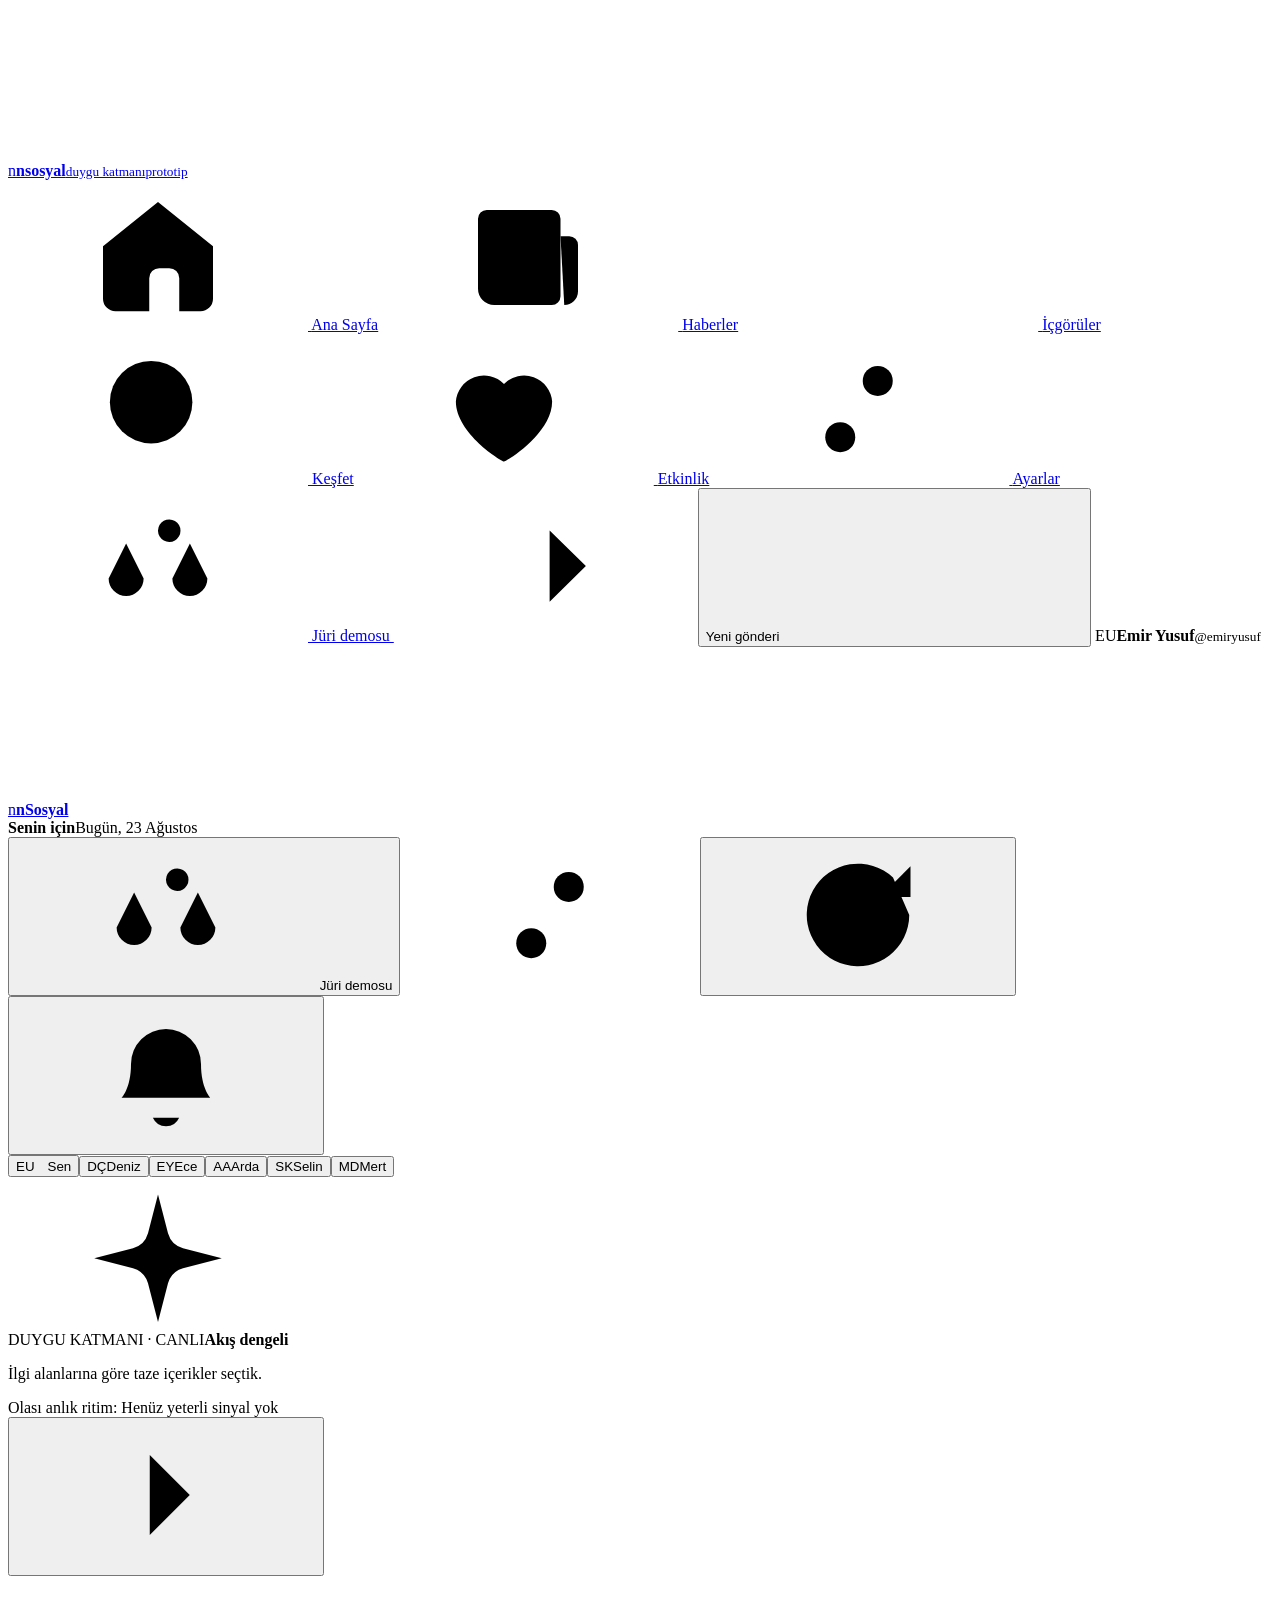
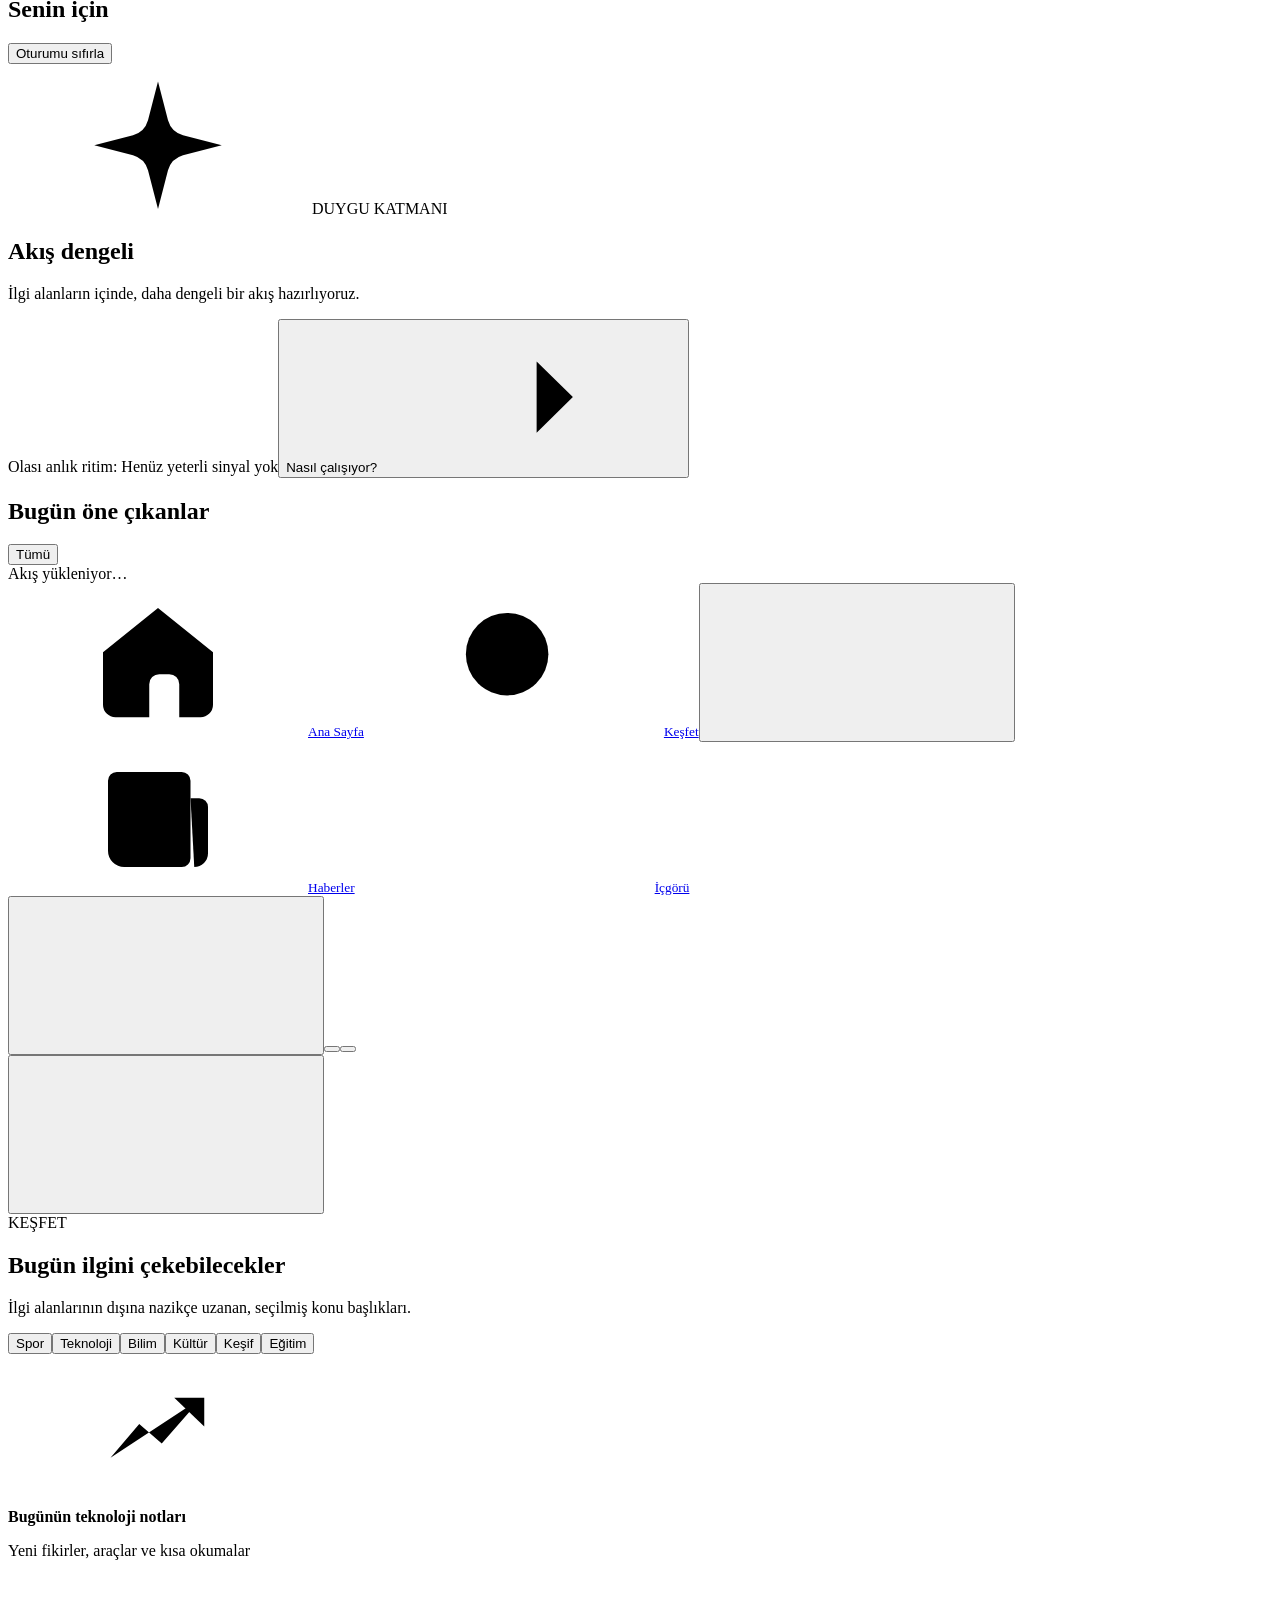
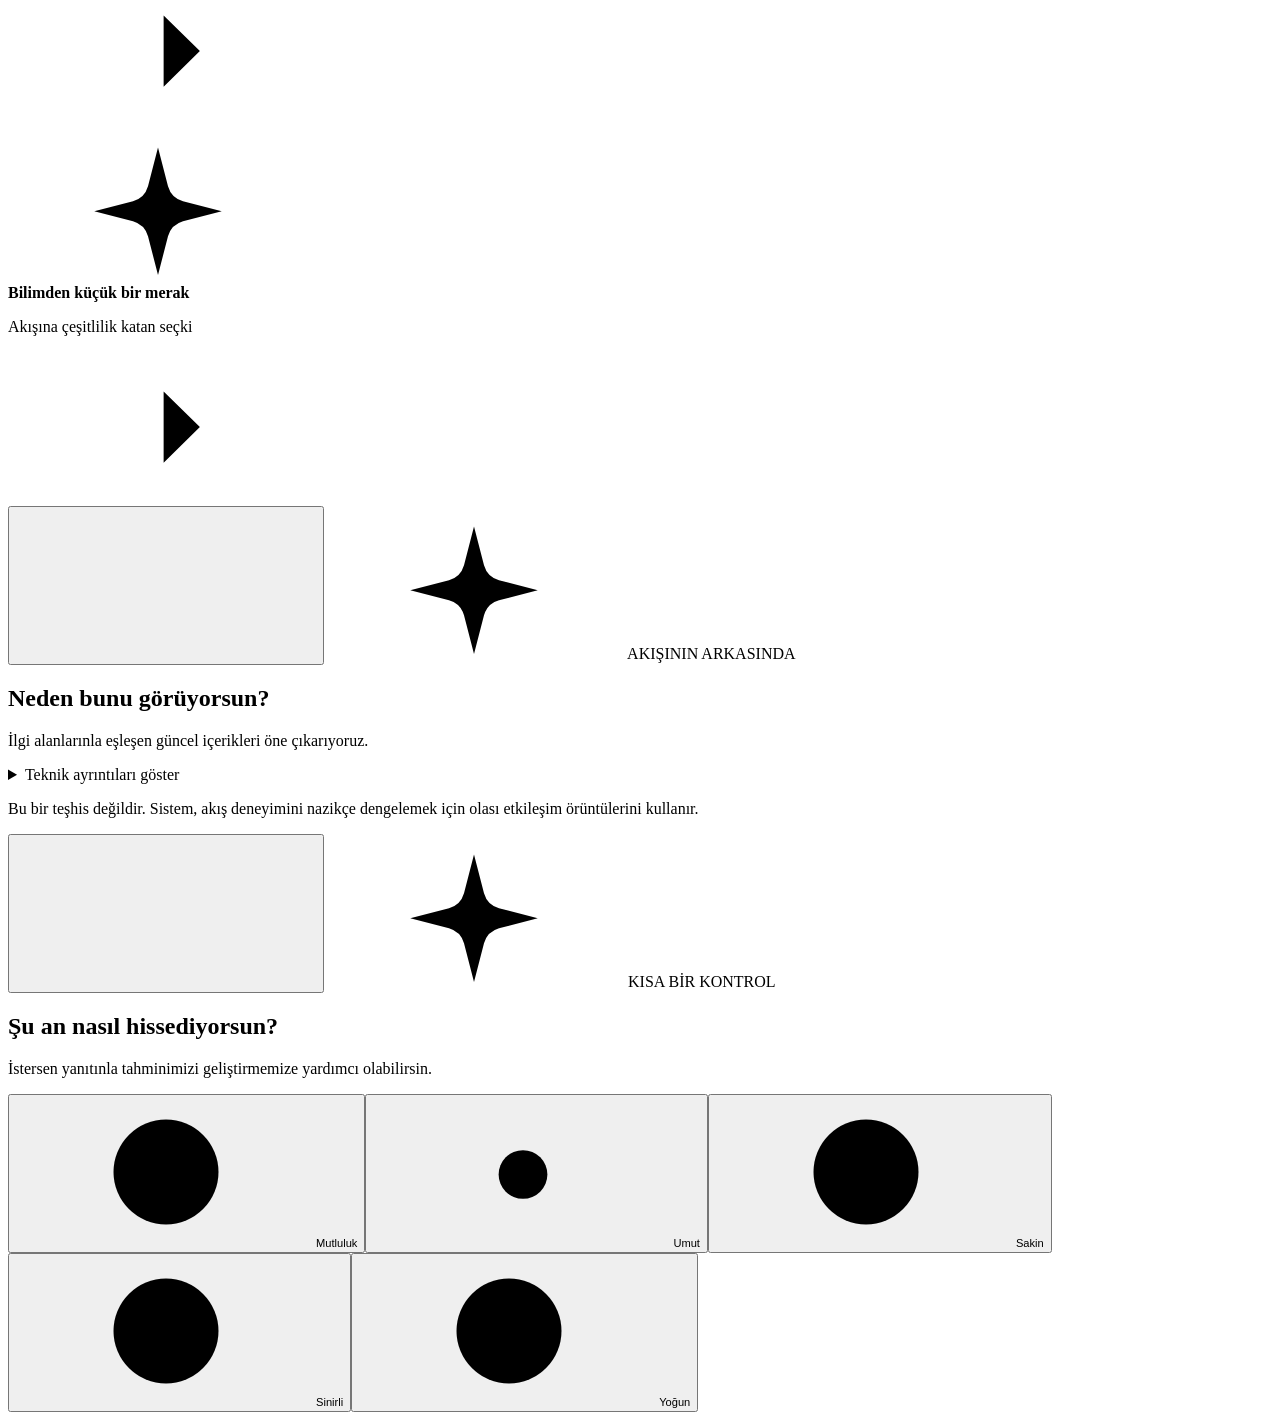
==== static/index.html @ 1fc3ac67 "." ====
<!DOCTYPE html>
<html lang="tr">
<head>
  <meta charset="UTF-8" />
  <meta name="viewport" content="width=device-width, initial-scale=1.0" />
  <meta name="theme-color" content="#ffffff" />
  <title>NSosyal — Duygu Katmanı</title>
  <link rel="icon" href="/favicon.svg" type="image/svg+xml" />
  <link rel="manifest" href="/manifest.json" />
  <link rel="apple-touch-icon" href="/favicon.svg" />
  <link rel="stylesheet" href="/style.css?v=40" />
  <link rel="stylesheet" href="/arayuz.css?v=14" />
  <link rel="stylesheet" href="/tema.css?v=20" />
  <style>.profile-mini{color:var(--ink);text-decoration:none;width:100%}.profile-mini:focus-visible{outline:3px solid #90c939;outline-offset:3px}</style>
</head>
<body>
<svg class="ikon-sprite" aria-hidden="true" focusable="false"><defs>
<symbol id="i-ev" viewBox="0 0 24 24"><path d="M3.2 10.6 12 3.5l8.8 7.1V19a2 2 0 0 1-2 2h-3.4v-5.3a1.6 1.6 0 0 0-1.6-1.6h-1.6a1.6 1.6 0 0 0-1.6 1.6V21H5.2a2 2 0 0 1-2-2Z"/></symbol>
<symbol id="i-haber" viewBox="0 0 24 24"><path d="M4 6.2a1.4 1.4 0 0 1 1.4-1.4h10.4a1.4 1.4 0 0 1 1.4 1.4v12.4a1.4 1.4 0 0 1-1.4 1.4H6.6A2.6 2.6 0 0 1 4 17.4Z"/><path d="M17.2 9h1.4A1.4 1.4 0 0 1 20 10.4v7.4a2.2 2.2 0 0 1-2.2 2.2"/><path d="M7.2 8.6h6.8M7.2 12h6.8M7.2 15.4h4.2"/></symbol>
<symbol id="i-icgoru" viewBox="0 0 24 24"><path d="M4.5 20.2V13M9.7 20.2V8.2M14.9 20.2v-4.6M20.1 20.2V4.4"/></symbol>
<symbol id="i-kesfet" viewBox="0 0 24 24"><circle cx="10.9" cy="10.9" r="6.6"/><path d="m15.8 15.8 4.3 4.3"/></symbol>
<symbol id="i-etkinlik" viewBox="0 0 24 24"><path d="M12 20.4c-.4 0-7.7-4.5-7.7-9.6A4.5 4.5 0 0 1 12 8a4.5 4.5 0 0 1 7.7 2.8c0 5.1-7.3 9.6-7.7 9.6Z"/></symbol>
<symbol id="i-yenile" viewBox="0 0 24 24"><path d="M20.2 12a8.2 8.2 0 1 1-2.6-6"/><path d="M20.4 4.2v4.9h-4.9"/></symbol>
<symbol id="i-bildirim" viewBox="0 0 24 24"><path d="M6.4 10.4a5.6 5.6 0 0 1 11.2 0c0 3.9 1.5 5.4 1.5 5.4H4.9s1.5-1.5 1.5-5.4Z"/><path d="M9.9 19a2.3 2.3 0 0 0 4.2 0"/></symbol>
<symbol id="i-tepki" viewBox="0 0 24 24"><circle cx="12" cy="12" r="8.4"/><path d="M8.4 13.9a4.4 4.4 0 0 0 7.2 0"/><path d="M9.4 9.7h.01M14.6 9.7h.01" stroke-width="2.6"/></symbol>
<symbol id="i-yorum" viewBox="0 0 24 24"><path d="M20.2 11.9c0 3.9-3.7 7.1-8.2 7.1a9.6 9.6 0 0 1-2.4-.3L5 20.4l1.4-3.5a6.6 6.6 0 0 1-2.6-5c0-3.9 3.7-7.1 8.2-7.1s8.2 3.2 8.2 7.1Z"/></symbol>
<symbol id="i-kivilcim" viewBox="0 0 24 24"><path d="M12 2.8 13.6 9a3.5 3.5 0 0 0 2.4 2.4l6.2 1.6-6.2 1.6A3.5 3.5 0 0 0 13.6 17L12 23.2 10.4 17A3.5 3.5 0 0 0 8 14.6L1.8 13 8 11.4A3.5 3.5 0 0 0 10.4 9Z"/></symbol>
<symbol id="i-terazi" viewBox="0 0 24 24"><path d="M12 4.6v15.2M7 20.2h10M3.6 8.2h16.8M12 6.4a1.8 1.8 0 1 0 0-.1"/><path d="M6.9 8.4 4.1 14a2.8 2.8 0 0 0 5.6 0ZM17.1 8.4 14.3 14a2.8 2.8 0 0 0 5.6 0Z"/></symbol>
<symbol id="i-arti" viewBox="0 0 24 24"><path d="M12 5.4v13.2M5.4 12h13.2"/></symbol>
<symbol id="i-ok-sag" viewBox="0 0 24 24"><path d="M4.6 12h14.2M12.9 6.3 18.7 12l-5.8 5.7"/></symbol>
<symbol id="i-chevron" viewBox="0 0 24 24"><path d="m9.4 5.6 6.4 6.4-6.4 6.4"/></symbol>
<symbol id="i-kapat" viewBox="0 0 24 24"><path d="M6.2 6.2 17.8 17.8M17.8 6.2 6.2 17.8"/></symbol>
<symbol id="i-daha" viewBox="0 0 24 24"><path d="M6 12h.01M12 12h.01M18 12h.01" stroke-width="2.8"/></symbol>
<symbol id="i-kilit" viewBox="0 0 24 24"><rect x="4.8" y="10.4" width="14.4" height="9.4" rx="2.2"/><path d="M8.4 10.4V7.9a3.6 3.6 0 0 1 7.2 0v2.5"/></symbol>
<symbol id="i-mutluluk" viewBox="0 0 24 24"><circle cx="12" cy="12" r="8.4"/><path d="M8.2 13.6a4.6 4.6 0 0 0 7.6 0"/><path d="M9.3 9.6h.01M14.7 9.6h.01" stroke-width="2.6"/></symbol>
<symbol id="i-umut" viewBox="0 0 24 24"><circle cx="12" cy="12.4" r="3.9"/><path d="M12 3.6v2.4M12 18.8v2.4M5.8 6.2 7.5 7.9M16.5 16.9l1.7 1.7M3.4 12.4h2.4M18.2 12.4h2.4M5.8 18.6 7.5 16.9M16.5 7.9l1.7-1.7"/></symbol>
<symbol id="i-sakin" viewBox="0 0 24 24"><circle cx="12" cy="12" r="8.4"/><path d="M8.6 14.4h6.8"/><path d="M9.3 9.6h.01M14.7 9.6h.01" stroke-width="2.6"/></symbol>
<symbol id="i-sinirli" viewBox="0 0 24 24"><circle cx="12" cy="12" r="8.4"/><path d="M8.4 15.4a4.4 4.4 0 0 1 7.2 0"/><path d="M7.9 8.7l2.6 1.2M16.1 8.7l-2.6 1.2"/></symbol>
<symbol id="i-yogun" viewBox="0 0 24 24"><circle cx="12" cy="12" r="8.4"/><path d="M8.3 15.1c.9-1 1.9-1 2.8 0s1.9 1 2.8 0"/><path d="M7.9 9.4l2.6-.9M16.1 9.4l-2.6-.9"/></symbol>
<symbol id="i-veri" viewBox="0 0 24 24"><path d="M4.4 16.6 9 11.2l3.6 3.1 6.4-7.3"/><path d="M14.6 7h4.8v4.6"/></symbol>
<symbol id="i-ayar" viewBox="0 0 24 24"><path d="M4 7.5h8.6M17.4 7.5H20M4 16.5h2.6M11.4 16.5H20"/><circle cx="15" cy="7.5" r="2.4"/><circle cx="9" cy="16.5" r="2.4"/></symbol>
<symbol id="i-cop" viewBox="0 0 24 24"><path d="M4.8 7.2h14.4M9.4 7.2V5.6a1.4 1.4 0 0 1 1.4-1.4h2.4a1.4 1.4 0 0 1 1.4 1.4v1.6"/><path d="M6.6 7.2 7.4 19a1.6 1.6 0 0 0 1.6 1.5h6a1.6 1.6 0 0 0 1.6-1.5l.8-11.8"/></symbol>
</defs></svg>
  <div class="app-shell">
    <aside class="desktop-rail" aria-label="Ana menü">
      <a class="brand" href="/" aria-label="NSosyal ana sayfa"><span class="brand-mark">n</span><span class="brand-text"><b>nsosyal</b><small>duygu katmanı</small><small>prototip</small></span></a>
      <nav class="rail-nav">
        <a class="rail-link active" href="#feed" aria-current="page"><svg class="ikon" aria-hidden="true"><use href="#i-ev"/></svg> <span>Ana Sayfa</span></a><a class="rail-link" href="/haberler.html"><svg class="ikon" aria-hidden="true"><use href="#i-haber"/></svg> <span>Haberler</span></a><a class="rail-link" href="/rapor.html"><svg class="ikon" aria-hidden="true"><use href="#i-icgoru"/></svg> <span>İçgörüler</span></a><a class="rail-link" href="/kesfet.html"><svg class="ikon" aria-hidden="true"><use href="#i-kesfet"/></svg> <span>Keşfet</span></a><a class="rail-link" href="#activity" data-panel="activity"><svg class="ikon" aria-hidden="true"><use href="#i-etkinlik"/></svg> <span>Etkinlik</span></a><a class="rail-link" href="/ayarlar.html"><svg class="ikon" aria-hidden="true"><use href="#i-ayar"/></svg> <span>Ayarlar</span></a>
      </nav>
      <a class="rail-new-post jury-rail-button" href="#feed" id="jury-demo-rail"><svg class="ikon ikon-sm" aria-hidden="true"><use href="#i-terazi"/></svg> Jüri demosu <span><svg class="ikon ikon-sm" aria-hidden="true"><use href="#i-ok-sag"/></svg></span></a>
      <button class="rail-new-post" type="button" data-panel="composer">Yeni gönderi <span><svg class="ikon ikon-sm" aria-hidden="true"><use href="#i-arti"/></svg></span></button>
      <a class="profile-mini" href="/profil.html?u=emiryusuf" aria-label="Emir Yusuf profilini aç"><span class="avatar avatar-user">EU</span><span><b>Emir Yusuf</b><small>@emiryusuf</small></span><i><svg class="ikon ikon-sm" aria-hidden="true"><use href="#i-daha"/></svg></i></a>
    </aside>
    <main class="feed-page" id="feed">
      <header class="topbar">
        <a class="mobile-brand" href="/" aria-label="NSosyal ana sayfa"><span class="brand-mark">n</span><b>nSosyal</b></a>
        <div class="desktop-title"><b>Senin için</b><span>Bugün, 23 Ağustos</span></div>
        <div class="top-actions"><button id="jury-demo-button" class="jury-demo-button" type="button" title="Jüri demosunu başlat"><svg class="ikon ikon-sm" aria-hidden="true"><use href="#i-terazi"/></svg> <span>Jüri demosu</span></button><a class="round-button ayar-kisayol" href="/ayarlar.html" aria-label="Ayarlar" title="Ayarlar"><svg class="ikon" aria-hidden="true"><use href="#i-ayar"/></svg></a><button id="yenile-buton" class="round-button" aria-label="Akışı yenile" title="Akışı yenile"><svg class="ikon" aria-hidden="true"><use href="#i-yenile"/></svg></button><button class="round-button notification-button" data-panel="activity" aria-label="Bildirimler" title="Bildirimler"><svg class="ikon" aria-hidden="true"><use href="#i-bildirim"/></svg><i></i></button></div>
      </header>
      <section class="story-strip" aria-label="Hikâyeler">
        <button class="story add-story" data-user="emiryusuf"><span class="story-ring"><span class="avatar avatar-user">EU</span><i><svg class="ikon" aria-hidden="true" style="width:13px;height:13px;stroke-width:2.6"><use href="#i-arti"/></svg></i></span><span>Sen</span></button><button class="story" data-user="denizcetin"><span class="story-ring gradient-two"><span class="story-photo">DÇ</span></span><span>Deniz</span></button><button class="story" data-user="eceyilmaz"><span class="story-ring gradient-five"><span class="story-photo">EY</span></span><span>Ece</span></button><button class="story" data-user="ardaatlas"><span class="story-ring gradient-three"><span class="story-photo">AA</span></span><span>Arda</span></button><button class="story" data-user="selinkaya"><span class="story-ring gradient-four"><span class="story-photo">SK</span></span><span>Selin</span></button><button class="story" data-user="mertdemir"><span class="story-ring gradient-one"><span class="story-photo">MD</span></span><span>Mert</span></button>
      </section>
      <section class="flow-status" id="flow-status" aria-live="polite"><span class="status-spark"><svg class="ikon" aria-hidden="true"><use href="#i-kivilcim"/></svg></span><div><span class="flow-eyebrow">DUYGU KATMANI · CANLI</span><b id="flow-status-title">Akış dengeli</b><p id="flow-status-text">İlgi alanlarına göre taze içerikler seçtik.</p><span id="flow-current-mood" class="flow-current-mood">Olası anlık ritim: Henüz yeterli sinyal yok</span></div><button id="status-detail-button" type="button" aria-label="Duygu katmanının akış ayrıntıları"><svg class="ikon ikon-sm" aria-hidden="true"><use href="#i-chevron"/></svg></button></section>
      <section class="feed-heading"><h1>Senin için</h1><button id="sifirla-buton" type="button">Oturumu sıfırla</button></section>
      <section id="akis" class="feed" aria-live="polite" aria-busy="true"><div class="iskelet-liste" role="status" aria-label="Akış hazırlanıyor"><article class="iskelet-kart"><div class="iskelet-bas"><span class="iskelet-daire"></span><div><span class="iskelet-satir kisa"></span><span class="iskelet-satir orta"></span></div></div><div class="iskelet-metin"><span class="iskelet-satir"></span><span class="iskelet-satir orta"></span></div><div class="iskelet-gorsel"></div></article><article class="iskelet-kart"><div class="iskelet-bas"><span class="iskelet-daire"></span><div><span class="iskelet-satir kisa"></span><span class="iskelet-satir orta"></span></div></div><div class="iskelet-metin"><span class="iskelet-satir"></span><span class="iskelet-satir orta"></span></div><div class="iskelet-gorsel"></div></article></div></section>
    </main>
    <aside class="desktop-aside" id="insights">
      <section class="aside-card balance-card"><span class="eyebrow"><svg class="ikon ikon-sm" aria-hidden="true"><use href="#i-kivilcim"/></svg> DUYGU KATMANI</span><h2 id="desktop-status-title">Akış dengeli</h2><p id="desktop-status-text">İlgi alanların içinde, daha dengeli bir akış hazırlıyoruz.</p><span id="desktop-current-mood" class="flow-current-mood">Olası anlık ritim: Henüz yeterli sinyal yok</span><button id="desktop-detail-button" class="text-button" type="button">Nasıl çalışıyor? <span><svg class="ikon ikon-sm" aria-hidden="true"><use href="#i-ok-sag"/></svg></span></button></section>
      <section class="aside-card topic-card"><div class="card-title-row"><h2>Bugün öne çıkanlar</h2><button type="button">Tümü</button></div><div id="konu-sayaclari" class="topic-list"><span class="topic-loading">Akış yükleniyor…</span></div></section>
    </aside>
  </div>
  <nav class="bottom-nav" aria-label="Alt menü"><a class="nav-item active" href="#feed" aria-current="page"><span><svg class="ikon" aria-hidden="true"><use href="#i-ev"/></svg></span><small>Ana Sayfa</small></a><a class="nav-item" href="/kesfet.html"><span><svg class="ikon" aria-hidden="true"><use href="#i-kesfet"/></svg></span><small>Keşfet</small></a><button class="create-button" data-panel="composer" type="button" aria-label="Yeni gönderi"><svg class="ikon ikon-lg" aria-hidden="true"><use href="#i-arti"/></svg></button><a class="nav-item" href="/haberler.html"><span><svg class="ikon" aria-hidden="true"><use href="#i-haber"/></svg></span><small>Haberler</small></a><a class="nav-item" href="/rapor.html"><span><svg class="ikon" aria-hidden="true"><use href="#i-icgoru"/></svg></span><small>İçgörü</small></a></nav>
  <div id="story-viewer" class="story-viewer" aria-hidden="true"><section class="story-dialog" role="dialog" aria-modal="true" aria-label="Hikâye"><div class="story-progress" id="story-progress"></div><button id="story-close" class="story-close" type="button" aria-label="Hikâyeyi kapat"><svg class="ikon" aria-hidden="true"><use href="#i-kapat"/></svg></button><button id="story-previous" class="story-tap-zone story-previous" type="button" aria-label="Önceki hikâye"></button><button id="story-next" class="story-tap-zone story-next" type="button" aria-label="Sonraki hikâye"></button><div id="story-content"></div></section></div>
  <div id="app-panel" class="sheet-backdrop app-panel-backdrop" aria-hidden="true"><section class="app-panel" role="dialog" aria-modal="true"><div class="sheet-handle"></div><button id="app-panel-close" class="sheet-close" type="button" aria-label="Kapat"><svg class="ikon" aria-hidden="true"><use href="#i-kapat"/></svg></button><div id="panel-explore" class="panel-content"><span class="eyebrow">KEŞFET</span><h2>Bugün ilgini çekebilecekler</h2><p>İlgi alanlarının dışına nazikçe uzanan, seçilmiş konu başlıkları.</p><div class="explore-chips"><button>Spor</button><button>Teknoloji</button><button>Bilim</button><button>Kültür</button><button>Keşif</button><button>Eğitim</button></div><div class="discover-list"><article><span><svg class="ikon" aria-hidden="true"><use href="#i-veri"/></svg></span><div><b>Bugünün teknoloji notları</b><p>Yeni fikirler, araçlar ve kısa okumalar</p></div><i><svg class="ikon ikon-sm" aria-hidden="true"><use href="#i-ok-sag"/></svg></i></article><article><span><svg class="ikon" aria-hidden="true"><use href="#i-kivilcim"/></svg></span><div><b>Bilimden küçük bir merak</b><p>Akışına çeşitlilik katan seçki</p></div><i><svg class="ikon ikon-sm" aria-hidden="true"><use href="#i-ok-sag"/></svg></i></article></div></div><div id="panel-activity" class="panel-content" hidden><span class="eyebrow">ETKİNLİK</span><h2>Bildirimlerin</h2><p>Akışındaki güncellemeler burada görünür.</p><div class="activity-list"></div></div><section id="panel-comments" class="panel-content" hidden><span class="eyebrow">YORUMLAR</span><h2>Gönderiye yanıtlar</h2><div id="comment-list" class="comment-list"></div><form id="comment-form"><textarea id="comment-text" maxlength="400" placeholder="Bir şey yaz…" required></textarea><button type="submit">Yorum yap</button></form></section><form id="panel-composer" class="panel-content" hidden><span class="eyebrow">YENİ GÖNDERİ</span><h2>Ne düşünüyorsun?</h2><textarea id="post-text" maxlength="500" placeholder="Düşünceni paylaş…" required></textarea><div class="composer-footer"><select id="post-topic" aria-label="Gönderi konusu"><option value="gundem">Gündem</option><option value="teknoloji">Teknoloji</option><option value="bilim">Bilim</option><option value="spor">Spor</option><option value="sanat">Kültür & Sanat</option></select><button type="submit">Paylaş <span><svg class="ikon ikon-sm" aria-hidden="true"><use href="#i-ok-sag"/></svg></span></button></div><p id="composer-message" class="composer-message" aria-live="polite"></p></form></section></div>
  <div id="explanation-sheet" class="sheet-backdrop" aria-hidden="true"><section class="explanation-sheet" role="dialog" aria-modal="true" aria-labelledby="sheet-title"><div class="sheet-handle"></div><button id="sheet-close" class="sheet-close" type="button" aria-label="Kapat"><svg class="ikon" aria-hidden="true"><use href="#i-kapat"/></svg></button><span class="eyebrow"><svg class="ikon ikon-sm" aria-hidden="true"><use href="#i-kivilcim"/></svg> AKIŞININ ARKASINDA</span><h2 id="sheet-title">Neden bunu görüyorsun?</h2><p id="sheet-summary">İlgi alanlarınla eşleşen güncel içerikleri öne çıkarıyoruz.</p><div class="sheet-score-grid" id="sheet-score-grid"></div><details class="technical-details"><summary>Teknik ayrıntıları göster</summary><div id="technical-details-content"></div></details><p class="sheet-disclaimer">Bu bir teşhis değildir. Sistem, akış deneyimini nazikçe dengelemek için olası etkileşim örüntülerini kullanır.</p></section></div>
  <div id="dogrulama-karti" class="checkin-card gizli" role="dialog" aria-live="assertive"><button class="checkin-close" id="dogrulama-gec-buton" type="button" aria-label="Şimdilik geç"><svg class="ikon ikon-sm" aria-hidden="true"><use href="#i-kapat"/></svg></button><span><svg class="ikon ikon-sm" aria-hidden="true"><use href="#i-kivilcim"/></svg> KISA BİR KONTROL</span><h2>Şu an nasıl hissediyorsun?</h2><p>İstersen yanıtınla tahminimizi geliştirmemize yardımcı olabilirsin.</p><div class="checkin-options"><button class="dogrulama-secenek" data-kategori="mutluluk"><svg class="ikon ikon-lg" aria-hidden="true"><use href="#i-mutluluk"/></svg><small>Mutluluk</small></button><button class="dogrulama-secenek" data-kategori="umut"><svg class="ikon ikon-lg" aria-hidden="true"><use href="#i-umut"/></svg><small>Umut</small></button><button class="dogrulama-secenek" data-kategori="sakin"><svg class="ikon ikon-lg" aria-hidden="true"><use href="#i-sakin"/></svg><small>Sakin</small></button><button class="dogrulama-secenek" data-kategori="sinirli"><svg class="ikon ikon-lg" aria-hidden="true"><use href="#i-sinirli"/></svg><small>Sinirli</small></button><button class="dogrulama-secenek" data-kategori="anksiyete"><svg class="ikon ikon-lg" aria-hidden="true"><use href="#i-yogun"/></svg><small>Yoğun</small></button></div></div>
  <script src="/post-images.js?v=1"></script>
  <script src="/user-data.js?v=2"></script>
  <script src="/trained-weights.js?v=2"></script>
  <script src="/trained-models.js?v=5"></script>
  <script src="/local-agent.js?v=19"></script>
  <script src="/app.js?v=57"></script>
  <script src="/erisim.js?v=1"></script>
</body>
</html>
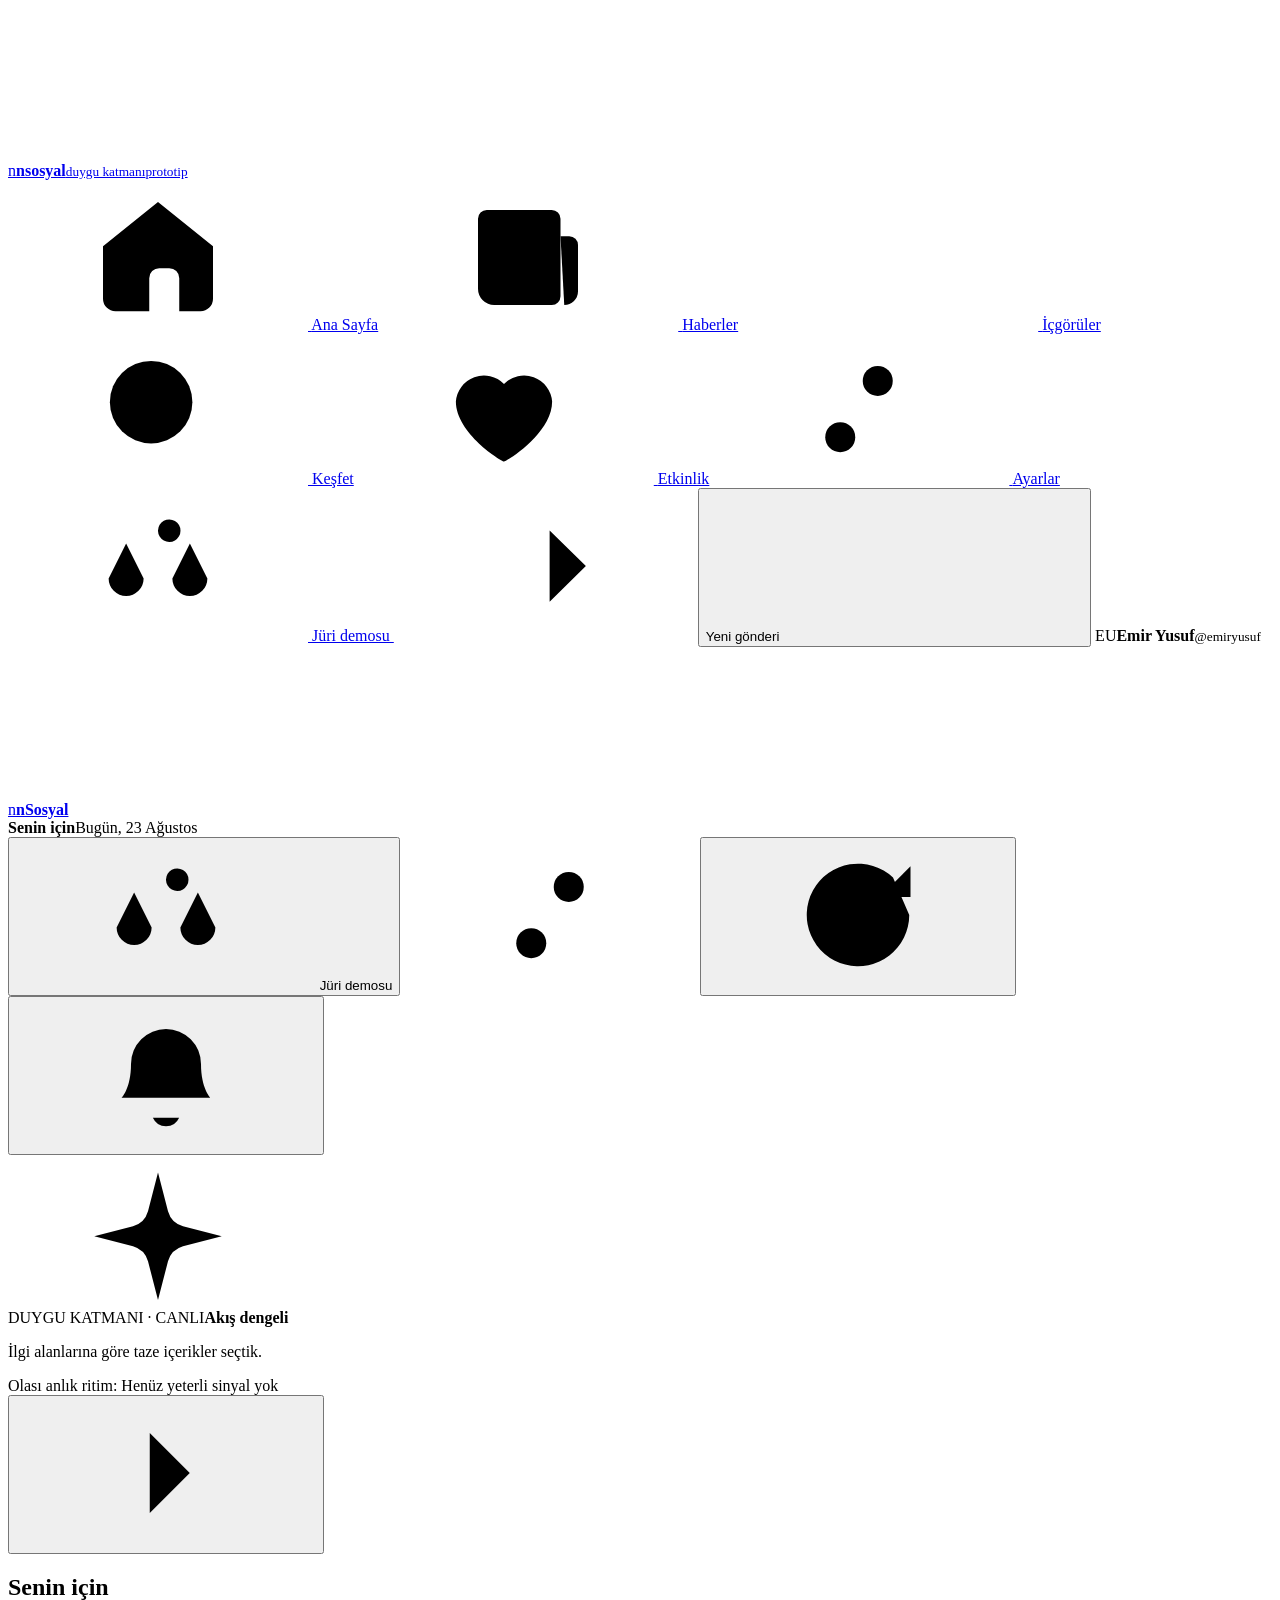
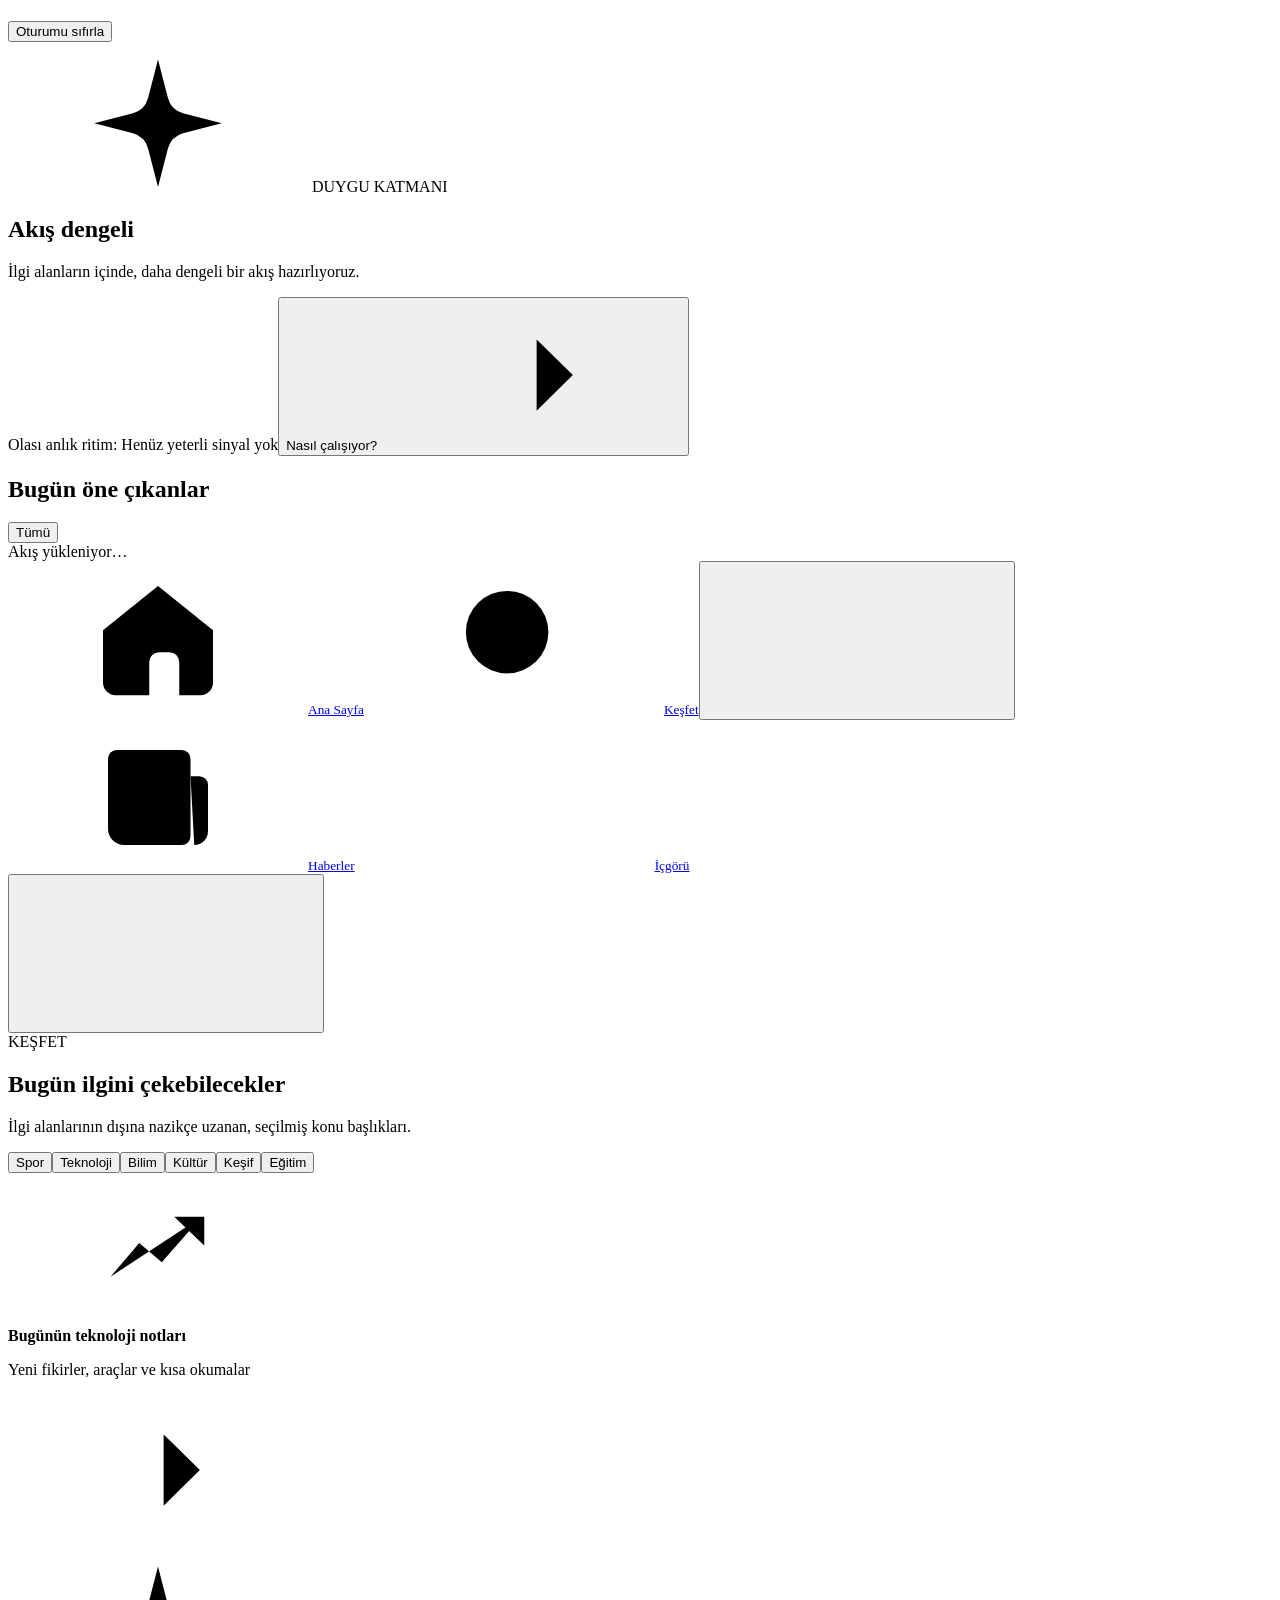
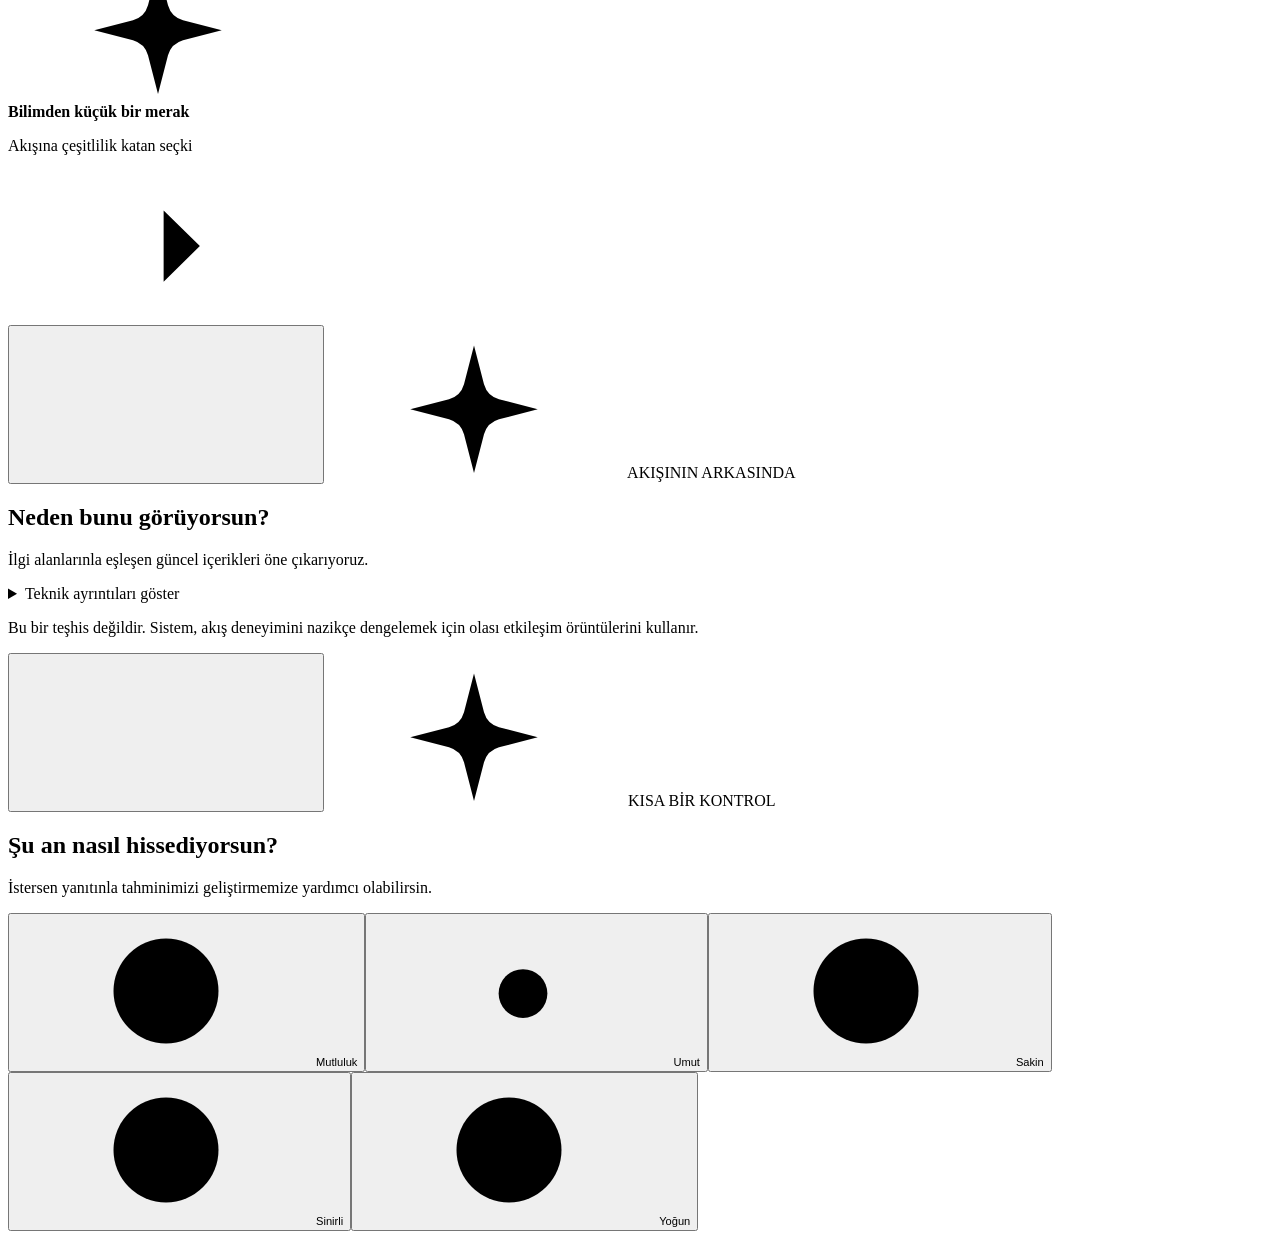
==== commit 40f7aafb: "." ====
--- a/static/index.html
+++ b/static/index.html
@@ -8,9 +8,9 @@
   <link rel="icon" href="/favicon.svg" type="image/svg+xml" />
   <link rel="manifest" href="/manifest.json" />
   <link rel="apple-touch-icon" href="/favicon.svg" />
-  <link rel="stylesheet" href="/style.css?v=40" />
-  <link rel="stylesheet" href="/arayuz.css?v=14" />
-  <link rel="stylesheet" href="/tema.css?v=20" />
+  <link rel="stylesheet" href="/style.css?v=41" />
+  <link rel="stylesheet" href="/arayuz.css?v=15" />
+  <link rel="stylesheet" href="/tema.css?v=23" />
   <style>.profile-mini{color:var(--ink);text-decoration:none;width:100%}.profile-mini:focus-visible{outline:3px solid #90c939;outline-offset:3px}</style>
 </head>
 <body>
@@ -49,6 +49,7 @@
       </nav>
       <a class="rail-new-post jury-rail-button" href="#feed" id="jury-demo-rail"><svg class="ikon ikon-sm" aria-hidden="true"><use href="#i-terazi"/></svg> Jüri demosu <span><svg class="ikon ikon-sm" aria-hidden="true"><use href="#i-ok-sag"/></svg></span></a>
       <button class="rail-new-post" type="button" data-panel="composer">Yeni gönderi <span><svg class="ikon ikon-sm" aria-hidden="true"><use href="#i-arti"/></svg></span></button>
+      <div id="rail-sifirla" class="rail-sifirla" role="group" aria-label="Sıfırlama" hidden><small>SIFIRLA</small><button id="oturum-sifirla" type="button" aria-label="Bu oturumu sıfırla" title="Akış yoğunluğu ve oturum sayacı sıfırlanır; ilgi alanların ve geçmişin kalır"><svg class="ikon ikon-sm" aria-hidden="true"><use href="#i-yenile"/></svg><span>Bu oturumu sıfırla</span></button><button id="tamamen-sifirla" type="button" class="tehlike" aria-label="Tamamen sıfırla" title="Tüm yerel veriler, ayarlar ve ilk açılış tercihi silinir"><svg class="ikon ikon-sm" aria-hidden="true"><use href="#i-cop"/></svg><span>Tamamen sıfırla</span></button></div>
       <a class="profile-mini" href="/profil.html?u=emiryusuf" aria-label="Emir Yusuf profilini aç"><span class="avatar avatar-user">EU</span><span><b>Emir Yusuf</b><small>@emiryusuf</small></span><i><svg class="ikon ikon-sm" aria-hidden="true"><use href="#i-daha"/></svg></i></a>
     </aside>
     <main class="feed-page" id="feed">
@@ -57,20 +58,17 @@
         <div class="desktop-title"><b>Senin için</b><span>Bugün, 23 Ağustos</span></div>
         <div class="top-actions"><button id="jury-demo-button" class="jury-demo-button" type="button" title="Jüri demosunu başlat"><svg class="ikon ikon-sm" aria-hidden="true"><use href="#i-terazi"/></svg> <span>Jüri demosu</span></button><a class="round-button ayar-kisayol" href="/ayarlar.html" aria-label="Ayarlar" title="Ayarlar"><svg class="ikon" aria-hidden="true"><use href="#i-ayar"/></svg></a><button id="yenile-buton" class="round-button" aria-label="Akışı yenile" title="Akışı yenile"><svg class="ikon" aria-hidden="true"><use href="#i-yenile"/></svg></button><button class="round-button notification-button" data-panel="activity" aria-label="Bildirimler" title="Bildirimler"><svg class="ikon" aria-hidden="true"><use href="#i-bildirim"/></svg><i></i></button></div>
       </header>
-      <section class="story-strip" aria-label="Hikâyeler">
-        <button class="story add-story" data-user="emiryusuf"><span class="story-ring"><span class="avatar avatar-user">EU</span><i><svg class="ikon" aria-hidden="true" style="width:13px;height:13px;stroke-width:2.6"><use href="#i-arti"/></svg></i></span><span>Sen</span></button><button class="story" data-user="denizcetin"><span class="story-ring gradient-two"><span class="story-photo">DÇ</span></span><span>Deniz</span></button><button class="story" data-user="eceyilmaz"><span class="story-ring gradient-five"><span class="story-photo">EY</span></span><span>Ece</span></button><button class="story" data-user="ardaatlas"><span class="story-ring gradient-three"><span class="story-photo">AA</span></span><span>Arda</span></button><button class="story" data-user="selinkaya"><span class="story-ring gradient-four"><span class="story-photo">SK</span></span><span>Selin</span></button><button class="story" data-user="mertdemir"><span class="story-ring gradient-one"><span class="story-photo">MD</span></span><span>Mert</span></button>
-      </section>
       <section class="flow-status" id="flow-status" aria-live="polite"><span class="status-spark"><svg class="ikon" aria-hidden="true"><use href="#i-kivilcim"/></svg></span><div><span class="flow-eyebrow">DUYGU KATMANI · CANLI</span><b id="flow-status-title">Akış dengeli</b><p id="flow-status-text">İlgi alanlarına göre taze içerikler seçtik.</p><span id="flow-current-mood" class="flow-current-mood">Olası anlık ritim: Henüz yeterli sinyal yok</span></div><button id="status-detail-button" type="button" aria-label="Duygu katmanının akış ayrıntıları"><svg class="ikon ikon-sm" aria-hidden="true"><use href="#i-chevron"/></svg></button></section>
       <section class="feed-heading"><h1>Senin için</h1><button id="sifirla-buton" type="button">Oturumu sıfırla</button></section>
       <section id="akis" class="feed" aria-live="polite" aria-busy="true"><div class="iskelet-liste" role="status" aria-label="Akış hazırlanıyor"><article class="iskelet-kart"><div class="iskelet-bas"><span class="iskelet-daire"></span><div><span class="iskelet-satir kisa"></span><span class="iskelet-satir orta"></span></div></div><div class="iskelet-metin"><span class="iskelet-satir"></span><span class="iskelet-satir orta"></span></div><div class="iskelet-gorsel"></div></article><article class="iskelet-kart"><div class="iskelet-bas"><span class="iskelet-daire"></span><div><span class="iskelet-satir kisa"></span><span class="iskelet-satir orta"></span></div></div><div class="iskelet-metin"><span class="iskelet-satir"></span><span class="iskelet-satir orta"></span></div><div class="iskelet-gorsel"></div></article></div></section>
     </main>
     <aside class="desktop-aside" id="insights">
       <section class="aside-card balance-card"><span class="eyebrow"><svg class="ikon ikon-sm" aria-hidden="true"><use href="#i-kivilcim"/></svg> DUYGU KATMANI</span><h2 id="desktop-status-title">Akış dengeli</h2><p id="desktop-status-text">İlgi alanların içinde, daha dengeli bir akış hazırlıyoruz.</p><span id="desktop-current-mood" class="flow-current-mood">Olası anlık ritim: Henüz yeterli sinyal yok</span><button id="desktop-detail-button" class="text-button" type="button">Nasıl çalışıyor? <span><svg class="ikon ikon-sm" aria-hidden="true"><use href="#i-ok-sag"/></svg></span></button></section>
+      <section id="kullanim-karti" class="aside-card topic-card" aria-label="Kullanım süresi" hidden><div class="card-title-row"><h2>Kullanım</h2></div><div class="topic-list"><div class="topic-row"><b>Bu oturum</b><span id="kullanim-oturum">—</span></div><div class="topic-row"><b>Bugün toplam</b><span id="kullanim-bugun">—</span></div></div></section>
       <section class="aside-card topic-card"><div class="card-title-row"><h2>Bugün öne çıkanlar</h2><button type="button">Tümü</button></div><div id="konu-sayaclari" class="topic-list"><span class="topic-loading">Akış yükleniyor…</span></div></section>
     </aside>
   </div>
   <nav class="bottom-nav" aria-label="Alt menü"><a class="nav-item active" href="#feed" aria-current="page"><span><svg class="ikon" aria-hidden="true"><use href="#i-ev"/></svg></span><small>Ana Sayfa</small></a><a class="nav-item" href="/kesfet.html"><span><svg class="ikon" aria-hidden="true"><use href="#i-kesfet"/></svg></span><small>Keşfet</small></a><button class="create-button" data-panel="composer" type="button" aria-label="Yeni gönderi"><svg class="ikon ikon-lg" aria-hidden="true"><use href="#i-arti"/></svg></button><a class="nav-item" href="/haberler.html"><span><svg class="ikon" aria-hidden="true"><use href="#i-haber"/></svg></span><small>Haberler</small></a><a class="nav-item" href="/rapor.html"><span><svg class="ikon" aria-hidden="true"><use href="#i-icgoru"/></svg></span><small>İçgörü</small></a></nav>
-  <div id="story-viewer" class="story-viewer" aria-hidden="true"><section class="story-dialog" role="dialog" aria-modal="true" aria-label="Hikâye"><div class="story-progress" id="story-progress"></div><button id="story-close" class="story-close" type="button" aria-label="Hikâyeyi kapat"><svg class="ikon" aria-hidden="true"><use href="#i-kapat"/></svg></button><button id="story-previous" class="story-tap-zone story-previous" type="button" aria-label="Önceki hikâye"></button><button id="story-next" class="story-tap-zone story-next" type="button" aria-label="Sonraki hikâye"></button><div id="story-content"></div></section></div>
   <div id="app-panel" class="sheet-backdrop app-panel-backdrop" aria-hidden="true"><section class="app-panel" role="dialog" aria-modal="true"><div class="sheet-handle"></div><button id="app-panel-close" class="sheet-close" type="button" aria-label="Kapat"><svg class="ikon" aria-hidden="true"><use href="#i-kapat"/></svg></button><div id="panel-explore" class="panel-content"><span class="eyebrow">KEŞFET</span><h2>Bugün ilgini çekebilecekler</h2><p>İlgi alanlarının dışına nazikçe uzanan, seçilmiş konu başlıkları.</p><div class="explore-chips"><button>Spor</button><button>Teknoloji</button><button>Bilim</button><button>Kültür</button><button>Keşif</button><button>Eğitim</button></div><div class="discover-list"><article><span><svg class="ikon" aria-hidden="true"><use href="#i-veri"/></svg></span><div><b>Bugünün teknoloji notları</b><p>Yeni fikirler, araçlar ve kısa okumalar</p></div><i><svg class="ikon ikon-sm" aria-hidden="true"><use href="#i-ok-sag"/></svg></i></article><article><span><svg class="ikon" aria-hidden="true"><use href="#i-kivilcim"/></svg></span><div><b>Bilimden küçük bir merak</b><p>Akışına çeşitlilik katan seçki</p></div><i><svg class="ikon ikon-sm" aria-hidden="true"><use href="#i-ok-sag"/></svg></i></article></div></div><div id="panel-activity" class="panel-content" hidden><span class="eyebrow">ETKİNLİK</span><h2>Bildirimlerin</h2><p>Akışındaki güncellemeler burada görünür.</p><div class="activity-list"></div></div><section id="panel-comments" class="panel-content" hidden><span class="eyebrow">YORUMLAR</span><h2>Gönderiye yanıtlar</h2><div id="comment-list" class="comment-list"></div><form id="comment-form"><textarea id="comment-text" maxlength="400" placeholder="Bir şey yaz…" required></textarea><button type="submit">Yorum yap</button></form></section><form id="panel-composer" class="panel-content" hidden><span class="eyebrow">YENİ GÖNDERİ</span><h2>Ne düşünüyorsun?</h2><textarea id="post-text" maxlength="500" placeholder="Düşünceni paylaş…" required></textarea><div class="composer-footer"><select id="post-topic" aria-label="Gönderi konusu"><option value="gundem">Gündem</option><option value="teknoloji">Teknoloji</option><option value="bilim">Bilim</option><option value="spor">Spor</option><option value="sanat">Kültür & Sanat</option></select><button type="submit">Paylaş <span><svg class="ikon ikon-sm" aria-hidden="true"><use href="#i-ok-sag"/></svg></span></button></div><p id="composer-message" class="composer-message" aria-live="polite"></p></form></section></div>
   <div id="explanation-sheet" class="sheet-backdrop" aria-hidden="true"><section class="explanation-sheet" role="dialog" aria-modal="true" aria-labelledby="sheet-title"><div class="sheet-handle"></div><button id="sheet-close" class="sheet-close" type="button" aria-label="Kapat"><svg class="ikon" aria-hidden="true"><use href="#i-kapat"/></svg></button><span class="eyebrow"><svg class="ikon ikon-sm" aria-hidden="true"><use href="#i-kivilcim"/></svg> AKIŞININ ARKASINDA</span><h2 id="sheet-title">Neden bunu görüyorsun?</h2><p id="sheet-summary">İlgi alanlarınla eşleşen güncel içerikleri öne çıkarıyoruz.</p><div class="sheet-score-grid" id="sheet-score-grid"></div><details class="technical-details"><summary>Teknik ayrıntıları göster</summary><div id="technical-details-content"></div></details><p class="sheet-disclaimer">Bu bir teşhis değildir. Sistem, akış deneyimini nazikçe dengelemek için olası etkileşim örüntülerini kullanır.</p></section></div>
   <div id="dogrulama-karti" class="checkin-card gizli" role="dialog" aria-live="assertive"><button class="checkin-close" id="dogrulama-gec-buton" type="button" aria-label="Şimdilik geç"><svg class="ikon ikon-sm" aria-hidden="true"><use href="#i-kapat"/></svg></button><span><svg class="ikon ikon-sm" aria-hidden="true"><use href="#i-kivilcim"/></svg> KISA BİR KONTROL</span><h2>Şu an nasıl hissediyorsun?</h2><p>İstersen yanıtınla tahminimizi geliştirmemize yardımcı olabilirsin.</p><div class="checkin-options"><button class="dogrulama-secenek" data-kategori="mutluluk"><svg class="ikon ikon-lg" aria-hidden="true"><use href="#i-mutluluk"/></svg><small>Mutluluk</small></button><button class="dogrulama-secenek" data-kategori="umut"><svg class="ikon ikon-lg" aria-hidden="true"><use href="#i-umut"/></svg><small>Umut</small></button><button class="dogrulama-secenek" data-kategori="sakin"><svg class="ikon ikon-lg" aria-hidden="true"><use href="#i-sakin"/></svg><small>Sakin</small></button><button class="dogrulama-secenek" data-kategori="sinirli"><svg class="ikon ikon-lg" aria-hidden="true"><use href="#i-sinirli"/></svg><small>Sinirli</small></button><button class="dogrulama-secenek" data-kategori="anksiyete"><svg class="ikon ikon-lg" aria-hidden="true"><use href="#i-yogun"/></svg><small>Yoğun</small></button></div></div>
@@ -78,8 +76,8 @@
   <script src="/user-data.js?v=2"></script>
   <script src="/trained-weights.js?v=2"></script>
   <script src="/trained-models.js?v=5"></script>
-  <script src="/local-agent.js?v=19"></script>
-  <script src="/app.js?v=57"></script>
+  <script src="/local-agent.js?v=21"></script>
+  <script src="/app.js?v=60"></script>
   <script src="/erisim.js?v=1"></script>
 </body>
 </html>
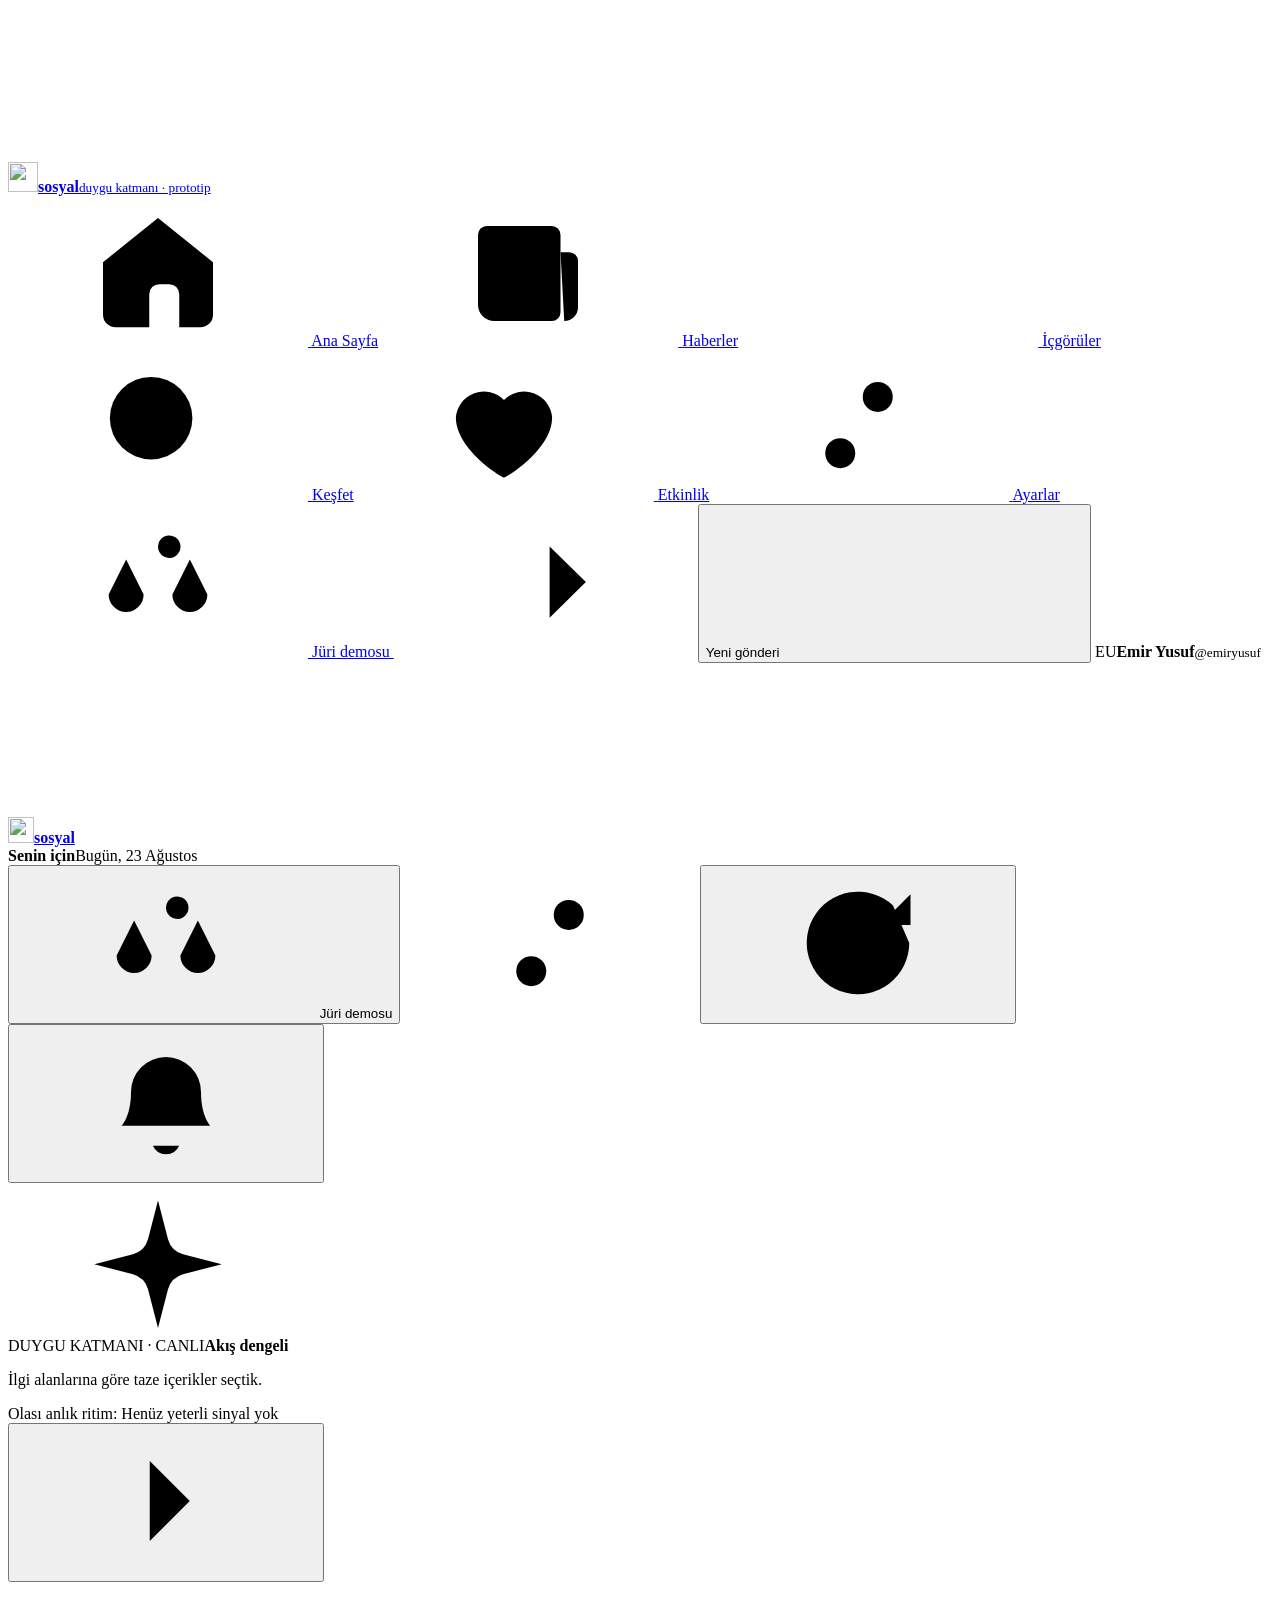
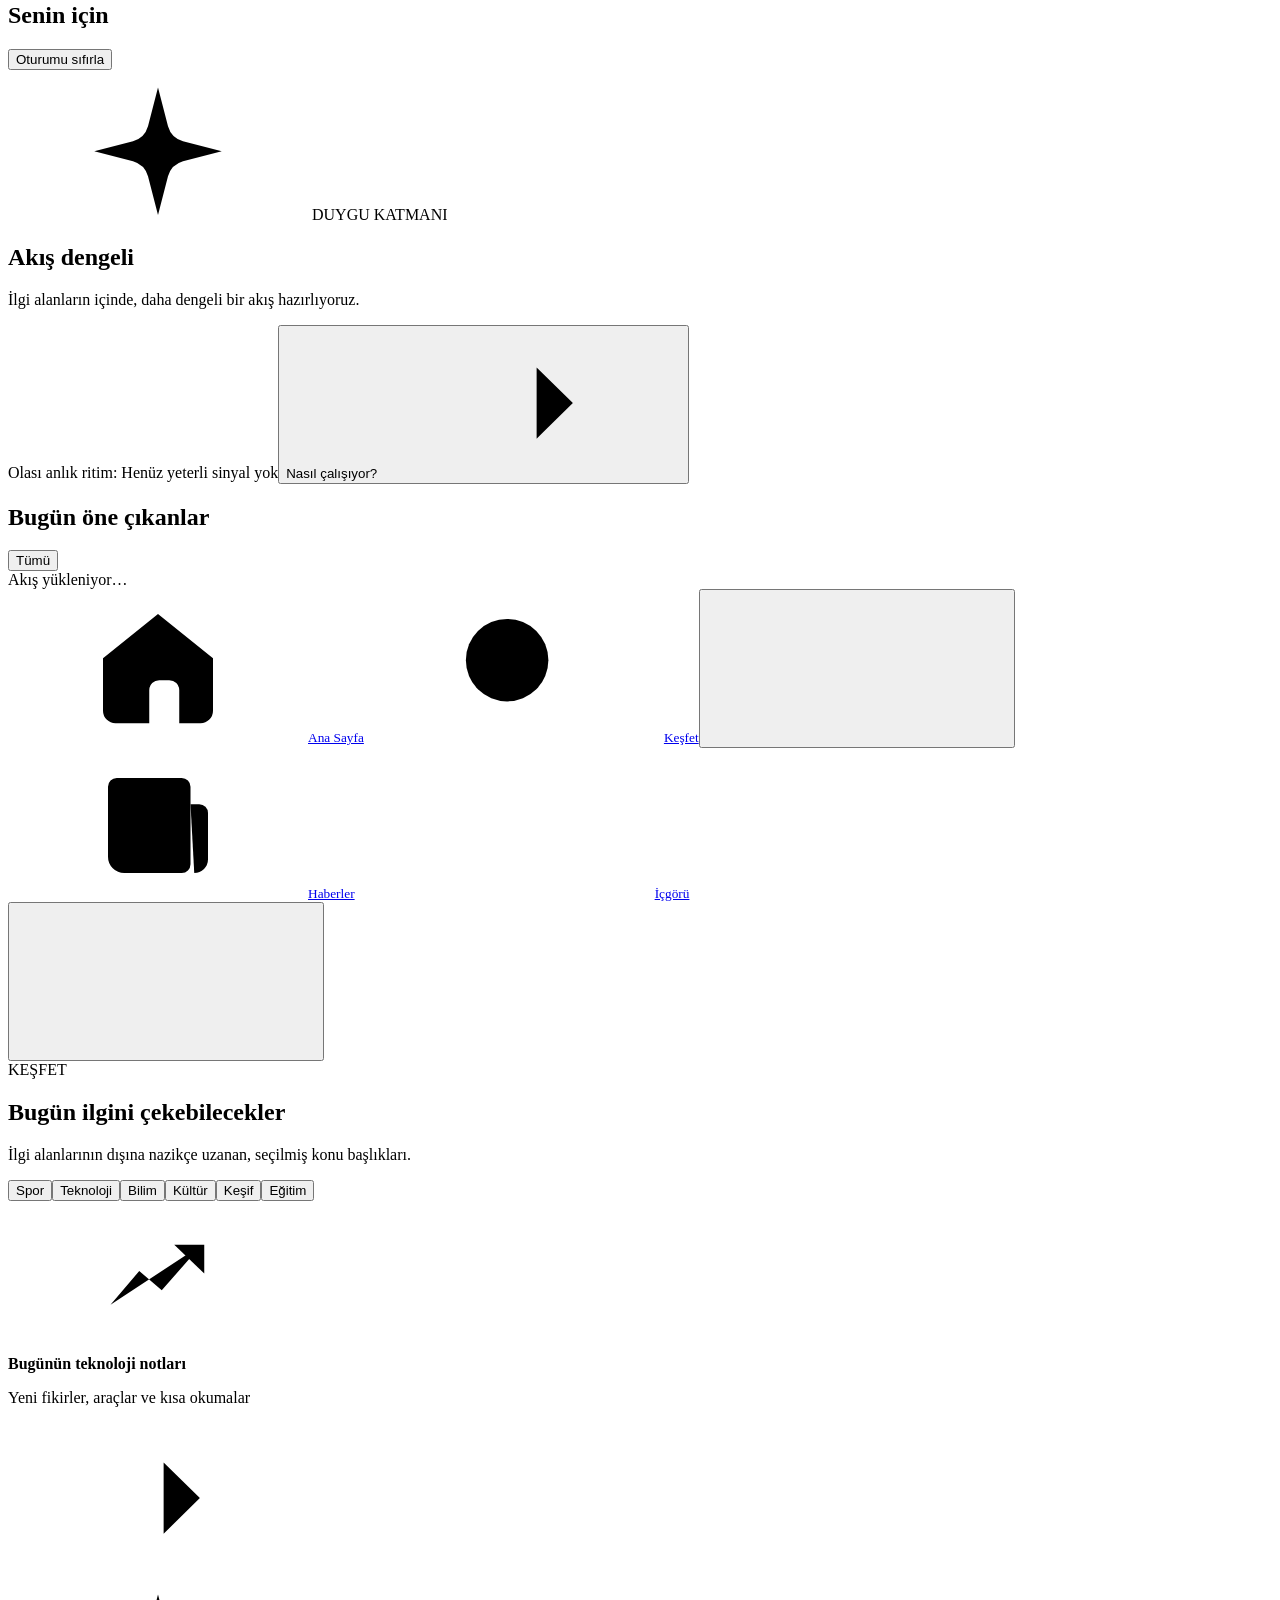
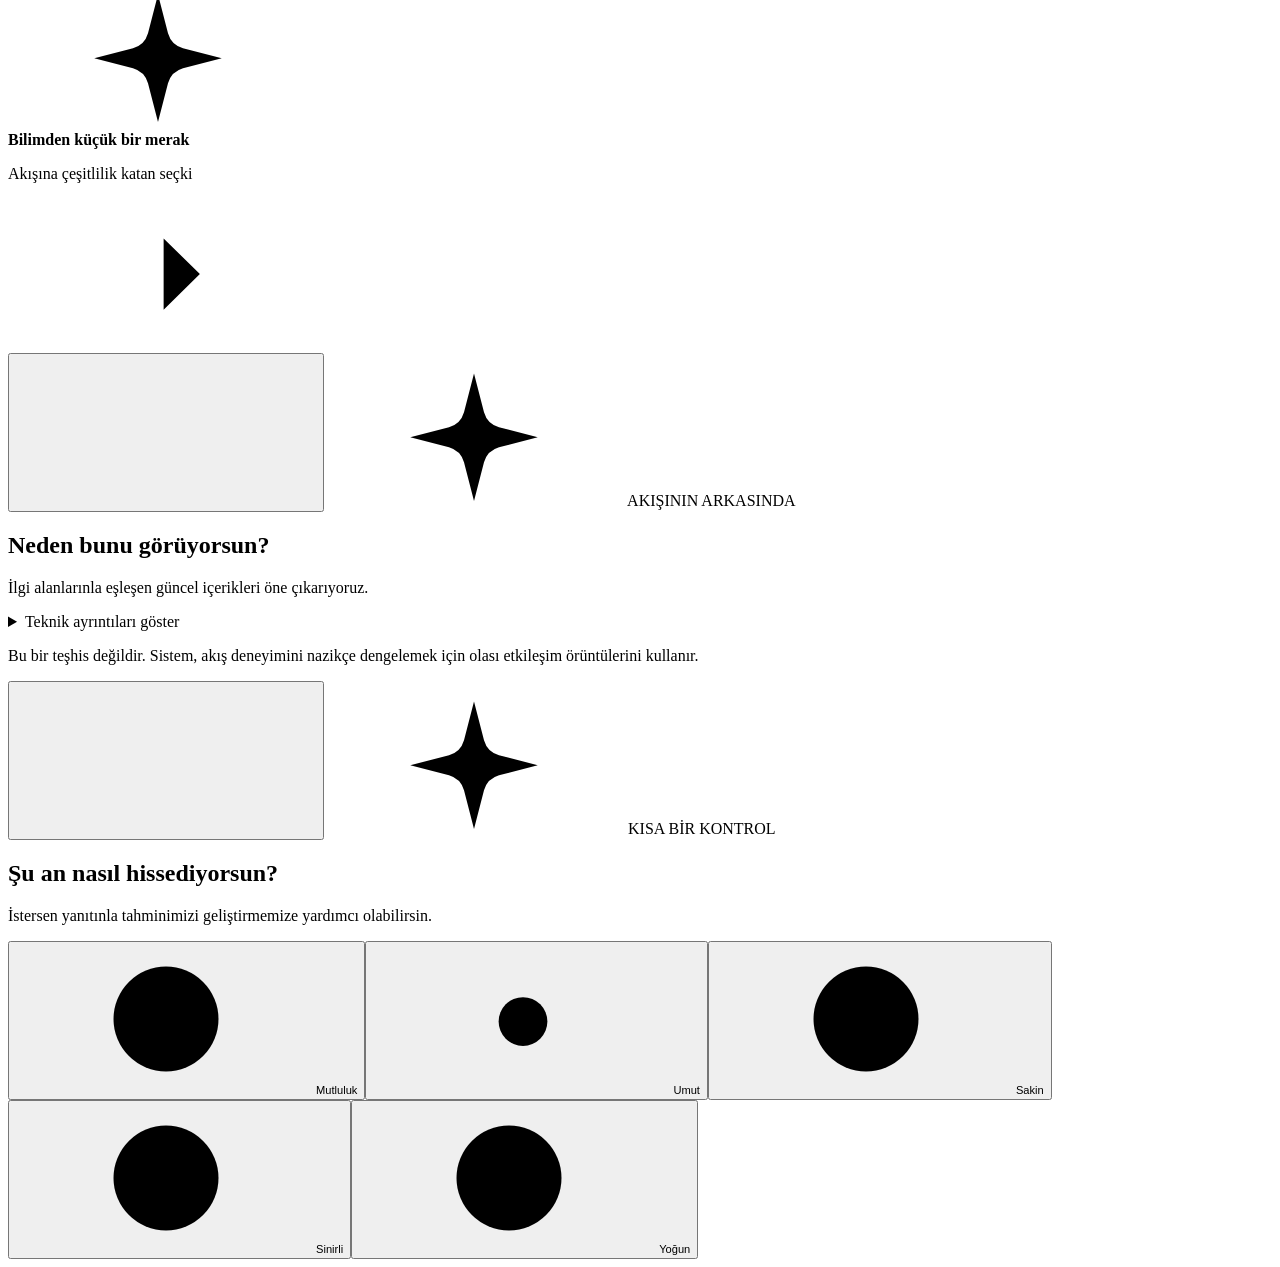
==== commit b98dac26: "." ====
--- a/static/index.html
+++ b/static/index.html
@@ -8,9 +8,9 @@
   <link rel="icon" href="/favicon.svg" type="image/svg+xml" />
   <link rel="manifest" href="/manifest.json" />
   <link rel="apple-touch-icon" href="/favicon.svg" />
-  <link rel="stylesheet" href="/style.css?v=41" />
+  <link rel="stylesheet" href="/style.css?v=42" />
   <link rel="stylesheet" href="/arayuz.css?v=15" />
-  <link rel="stylesheet" href="/tema.css?v=23" />
+  <link rel="stylesheet" href="/tema.css?v=24" />
   <style>.profile-mini{color:var(--ink);text-decoration:none;width:100%}.profile-mini:focus-visible{outline:3px solid #90c939;outline-offset:3px}</style>
 </head>
 <body>
@@ -43,7 +43,7 @@
 </defs></svg>
   <div class="app-shell">
     <aside class="desktop-rail" aria-label="Ana menü">
-      <a class="brand" href="/" aria-label="NSosyal ana sayfa"><span class="brand-mark">n</span><span class="brand-text"><b>nsosyal</b><small>duygu katmanı</small><small>prototip</small></span></a>
+      <a class="brand" href="/" aria-label="NSosyal ana sayfa"><img class="marka-n" src="/logo.svg" alt="" width="30" height="30"><span class="brand-text"><b>sosyal</b><small>duygu katmanı · prototip</small></span></a>
       <nav class="rail-nav">
         <a class="rail-link active" href="#feed" aria-current="page"><svg class="ikon" aria-hidden="true"><use href="#i-ev"/></svg> <span>Ana Sayfa</span></a><a class="rail-link" href="/haberler.html"><svg class="ikon" aria-hidden="true"><use href="#i-haber"/></svg> <span>Haberler</span></a><a class="rail-link" href="/rapor.html"><svg class="ikon" aria-hidden="true"><use href="#i-icgoru"/></svg> <span>İçgörüler</span></a><a class="rail-link" href="/kesfet.html"><svg class="ikon" aria-hidden="true"><use href="#i-kesfet"/></svg> <span>Keşfet</span></a><a class="rail-link" href="#activity" data-panel="activity"><svg class="ikon" aria-hidden="true"><use href="#i-etkinlik"/></svg> <span>Etkinlik</span></a><a class="rail-link" href="/ayarlar.html"><svg class="ikon" aria-hidden="true"><use href="#i-ayar"/></svg> <span>Ayarlar</span></a>
       </nav>
@@ -54,7 +54,7 @@
     </aside>
     <main class="feed-page" id="feed">
       <header class="topbar">
-        <a class="mobile-brand" href="/" aria-label="NSosyal ana sayfa"><span class="brand-mark">n</span><b>nSosyal</b></a>
+        <a class="mobile-brand" href="/" aria-label="NSosyal ana sayfa"><img class="marka-n" src="/logo.svg" alt="" width="26" height="26"><b>sosyal</b></a>
         <div class="desktop-title"><b>Senin için</b><span>Bugün, 23 Ağustos</span></div>
         <div class="top-actions"><button id="jury-demo-button" class="jury-demo-button" type="button" title="Jüri demosunu başlat"><svg class="ikon ikon-sm" aria-hidden="true"><use href="#i-terazi"/></svg> <span>Jüri demosu</span></button><a class="round-button ayar-kisayol" href="/ayarlar.html" aria-label="Ayarlar" title="Ayarlar"><svg class="ikon" aria-hidden="true"><use href="#i-ayar"/></svg></a><button id="yenile-buton" class="round-button" aria-label="Akışı yenile" title="Akışı yenile"><svg class="ikon" aria-hidden="true"><use href="#i-yenile"/></svg></button><button class="round-button notification-button" data-panel="activity" aria-label="Bildirimler" title="Bildirimler"><svg class="ikon" aria-hidden="true"><use href="#i-bildirim"/></svg><i></i></button></div>
       </header>
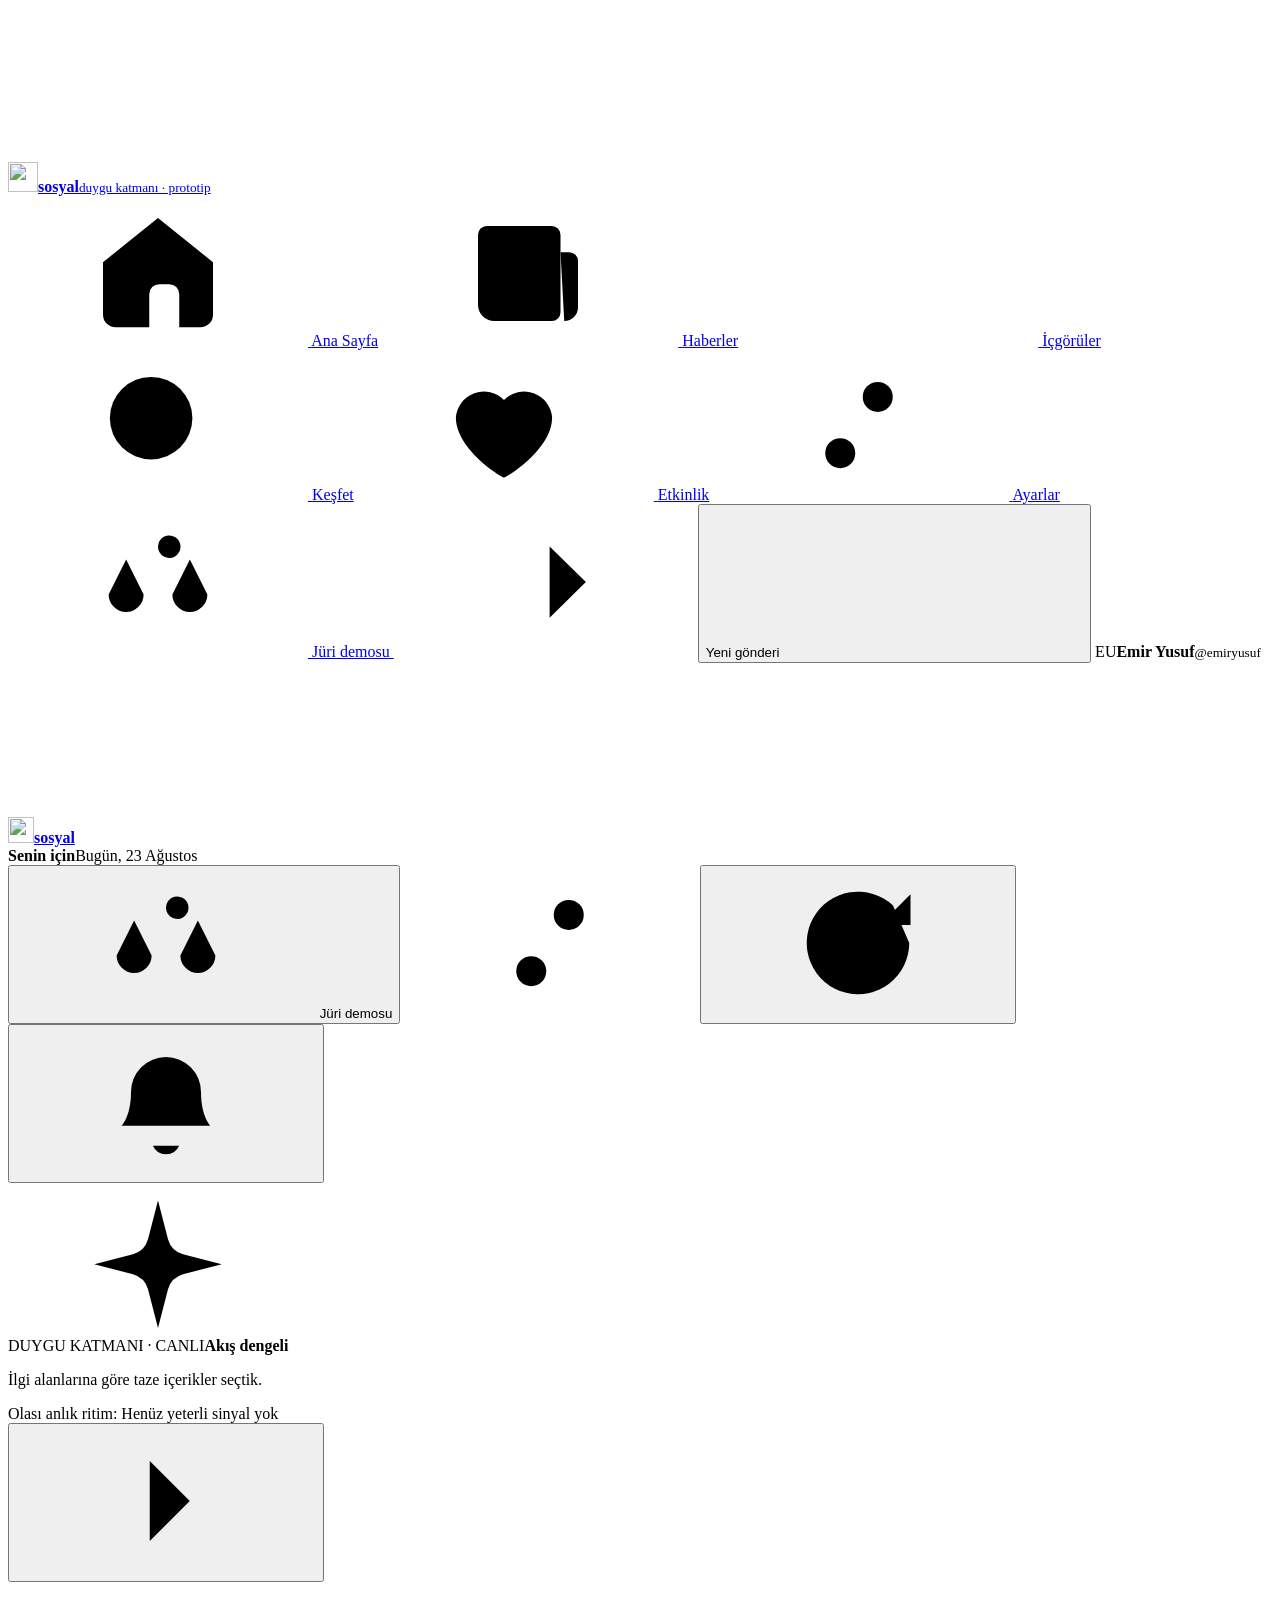
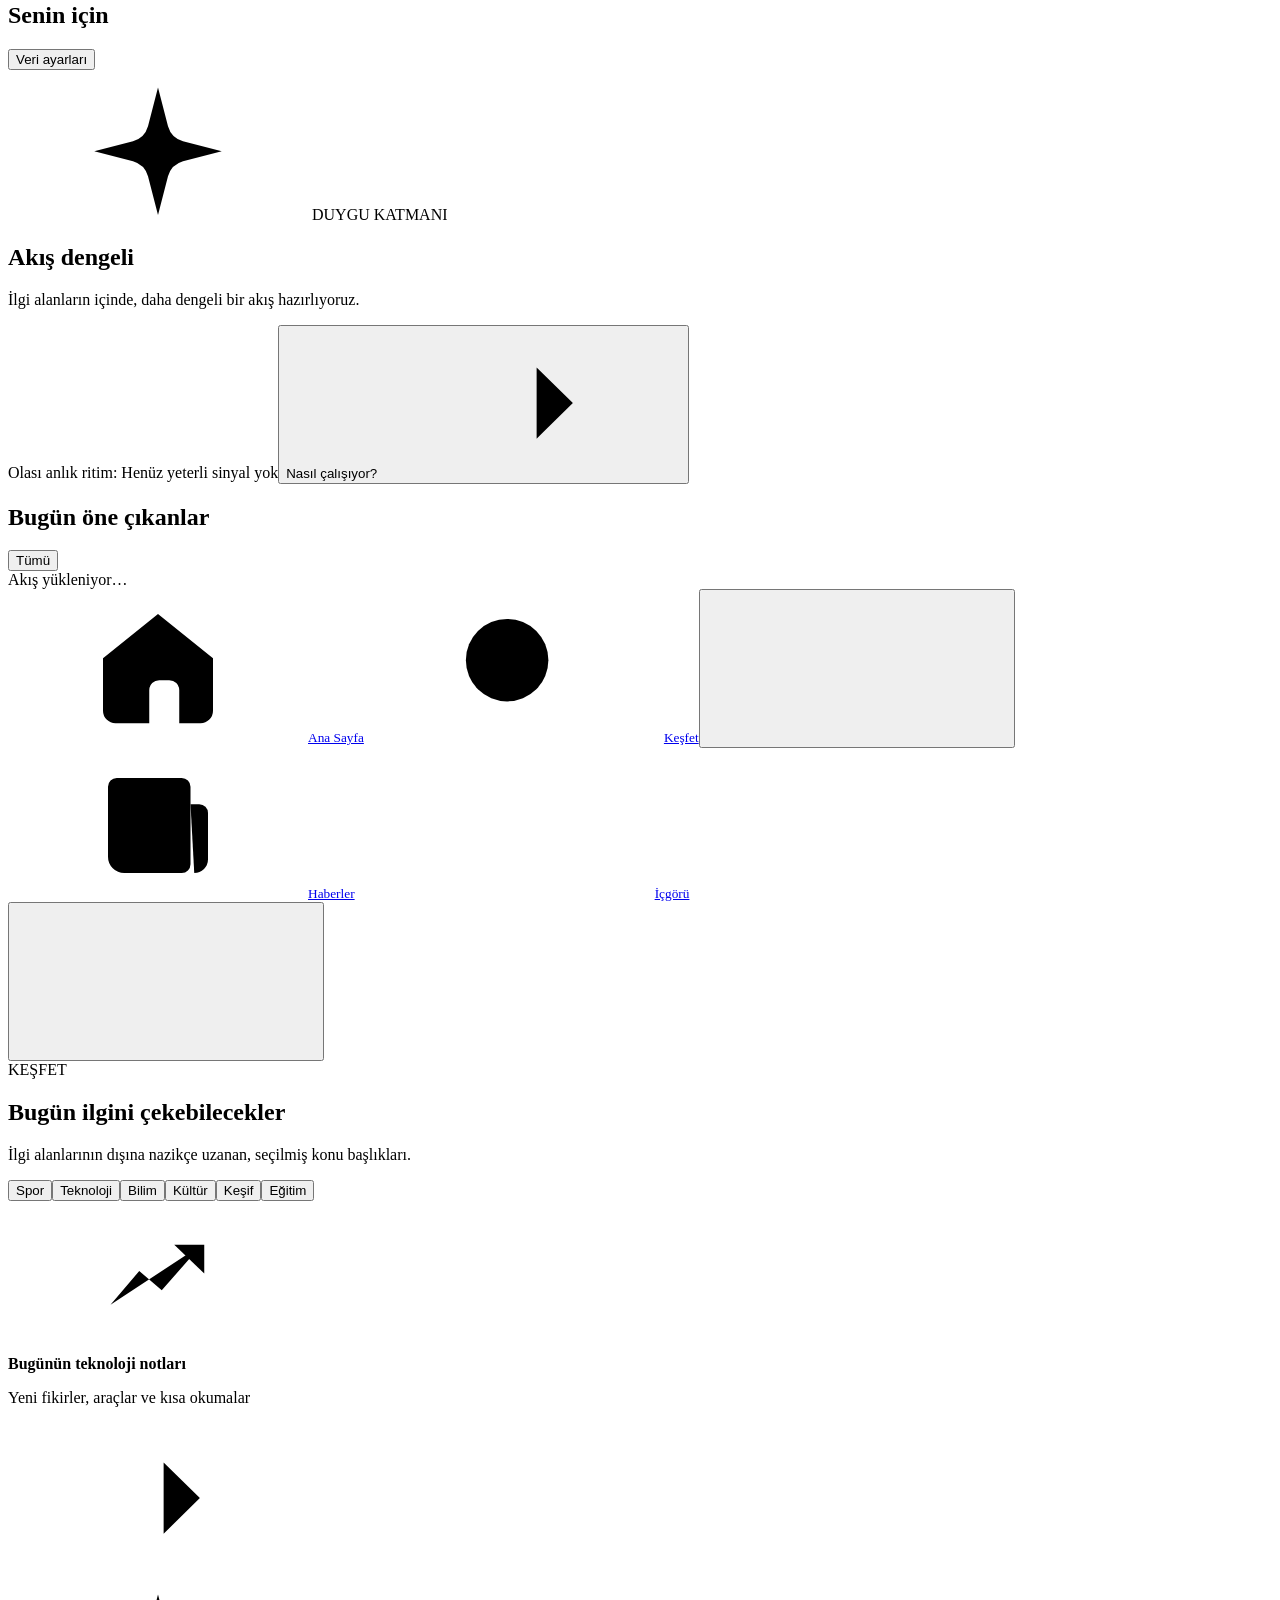
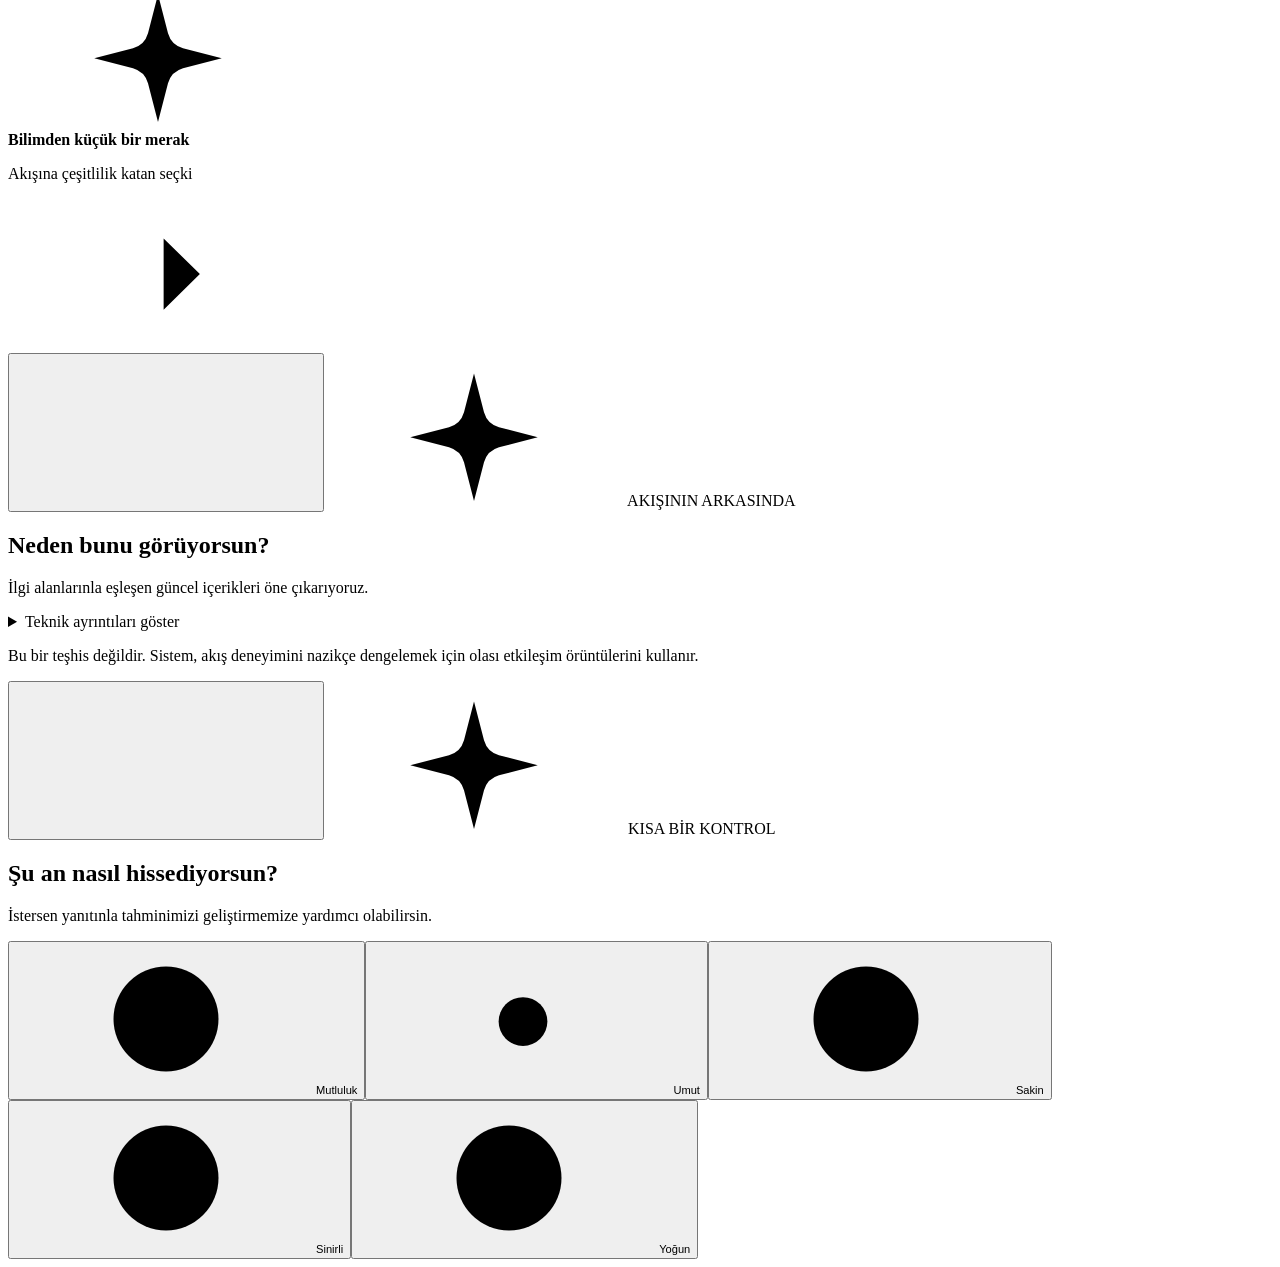
==== commit 0f900a2b: "." ====
--- a/static/index.html
+++ b/static/index.html
@@ -10,7 +10,7 @@
   <link rel="apple-touch-icon" href="/favicon.svg" />
   <link rel="stylesheet" href="/style.css?v=42" />
   <link rel="stylesheet" href="/arayuz.css?v=15" />
-  <link rel="stylesheet" href="/tema.css?v=24" />
+  <link rel="stylesheet" href="/tema.css?v=27" />
   <style>.profile-mini{color:var(--ink);text-decoration:none;width:100%}.profile-mini:focus-visible{outline:3px solid #90c939;outline-offset:3px}</style>
 </head>
 <body>
@@ -43,7 +43,7 @@
 </defs></svg>
   <div class="app-shell">
     <aside class="desktop-rail" aria-label="Ana menü">
-      <a class="brand" href="/" aria-label="NSosyal ana sayfa"><img class="marka-n" src="/logo.svg" alt="" width="30" height="30"><span class="brand-text"><b>sosyal</b><small>duygu katmanı · prototip</small></span></a>
+      <a class="brand" href="/" aria-label="NSosyal ana sayfa"><img class="marka-n" src="/logo.svg?v=2" alt="" width="30" height="30"><span class="brand-text"><b>sosyal</b><small>duygu katmanı · prototip</small></span></a>
       <nav class="rail-nav">
         <a class="rail-link active" href="#feed" aria-current="page"><svg class="ikon" aria-hidden="true"><use href="#i-ev"/></svg> <span>Ana Sayfa</span></a><a class="rail-link" href="/haberler.html"><svg class="ikon" aria-hidden="true"><use href="#i-haber"/></svg> <span>Haberler</span></a><a class="rail-link" href="/rapor.html"><svg class="ikon" aria-hidden="true"><use href="#i-icgoru"/></svg> <span>İçgörüler</span></a><a class="rail-link" href="/kesfet.html"><svg class="ikon" aria-hidden="true"><use href="#i-kesfet"/></svg> <span>Keşfet</span></a><a class="rail-link" href="#activity" data-panel="activity"><svg class="ikon" aria-hidden="true"><use href="#i-etkinlik"/></svg> <span>Etkinlik</span></a><a class="rail-link" href="/ayarlar.html"><svg class="ikon" aria-hidden="true"><use href="#i-ayar"/></svg> <span>Ayarlar</span></a>
       </nav>
@@ -54,12 +54,12 @@
     </aside>
     <main class="feed-page" id="feed">
       <header class="topbar">
-        <a class="mobile-brand" href="/" aria-label="NSosyal ana sayfa"><img class="marka-n" src="/logo.svg" alt="" width="26" height="26"><b>sosyal</b></a>
+        <a class="mobile-brand" href="/" aria-label="NSosyal ana sayfa"><img class="marka-n" src="/logo.svg?v=2" alt="" width="26" height="26"><b>sosyal</b></a>
         <div class="desktop-title"><b>Senin için</b><span>Bugün, 23 Ağustos</span></div>
         <div class="top-actions"><button id="jury-demo-button" class="jury-demo-button" type="button" title="Jüri demosunu başlat"><svg class="ikon ikon-sm" aria-hidden="true"><use href="#i-terazi"/></svg> <span>Jüri demosu</span></button><a class="round-button ayar-kisayol" href="/ayarlar.html" aria-label="Ayarlar" title="Ayarlar"><svg class="ikon" aria-hidden="true"><use href="#i-ayar"/></svg></a><button id="yenile-buton" class="round-button" aria-label="Akışı yenile" title="Akışı yenile"><svg class="ikon" aria-hidden="true"><use href="#i-yenile"/></svg></button><button class="round-button notification-button" data-panel="activity" aria-label="Bildirimler" title="Bildirimler"><svg class="ikon" aria-hidden="true"><use href="#i-bildirim"/></svg><i></i></button></div>
       </header>
       <section class="flow-status" id="flow-status" aria-live="polite"><span class="status-spark"><svg class="ikon" aria-hidden="true"><use href="#i-kivilcim"/></svg></span><div><span class="flow-eyebrow">DUYGU KATMANI · CANLI</span><b id="flow-status-title">Akış dengeli</b><p id="flow-status-text">İlgi alanlarına göre taze içerikler seçtik.</p><span id="flow-current-mood" class="flow-current-mood">Olası anlık ritim: Henüz yeterli sinyal yok</span></div><button id="status-detail-button" type="button" aria-label="Duygu katmanının akış ayrıntıları"><svg class="ikon ikon-sm" aria-hidden="true"><use href="#i-chevron"/></svg></button></section>
-      <section class="feed-heading"><h1>Senin için</h1><button id="sifirla-buton" type="button">Oturumu sıfırla</button></section>
+      <section class="feed-heading"><h1>Senin için</h1><button id="sifirla-buton" type="button">Veri ayarları</button></section>
       <section id="akis" class="feed" aria-live="polite" aria-busy="true"><div class="iskelet-liste" role="status" aria-label="Akış hazırlanıyor"><article class="iskelet-kart"><div class="iskelet-bas"><span class="iskelet-daire"></span><div><span class="iskelet-satir kisa"></span><span class="iskelet-satir orta"></span></div></div><div class="iskelet-metin"><span class="iskelet-satir"></span><span class="iskelet-satir orta"></span></div><div class="iskelet-gorsel"></div></article><article class="iskelet-kart"><div class="iskelet-bas"><span class="iskelet-daire"></span><div><span class="iskelet-satir kisa"></span><span class="iskelet-satir orta"></span></div></div><div class="iskelet-metin"><span class="iskelet-satir"></span><span class="iskelet-satir orta"></span></div><div class="iskelet-gorsel"></div></article></div></section>
     </main>
     <aside class="desktop-aside" id="insights">
@@ -74,10 +74,10 @@
   <div id="dogrulama-karti" class="checkin-card gizli" role="dialog" aria-live="assertive"><button class="checkin-close" id="dogrulama-gec-buton" type="button" aria-label="Şimdilik geç"><svg class="ikon ikon-sm" aria-hidden="true"><use href="#i-kapat"/></svg></button><span><svg class="ikon ikon-sm" aria-hidden="true"><use href="#i-kivilcim"/></svg> KISA BİR KONTROL</span><h2>Şu an nasıl hissediyorsun?</h2><p>İstersen yanıtınla tahminimizi geliştirmemize yardımcı olabilirsin.</p><div class="checkin-options"><button class="dogrulama-secenek" data-kategori="mutluluk"><svg class="ikon ikon-lg" aria-hidden="true"><use href="#i-mutluluk"/></svg><small>Mutluluk</small></button><button class="dogrulama-secenek" data-kategori="umut"><svg class="ikon ikon-lg" aria-hidden="true"><use href="#i-umut"/></svg><small>Umut</small></button><button class="dogrulama-secenek" data-kategori="sakin"><svg class="ikon ikon-lg" aria-hidden="true"><use href="#i-sakin"/></svg><small>Sakin</small></button><button class="dogrulama-secenek" data-kategori="sinirli"><svg class="ikon ikon-lg" aria-hidden="true"><use href="#i-sinirli"/></svg><small>Sinirli</small></button><button class="dogrulama-secenek" data-kategori="anksiyete"><svg class="ikon ikon-lg" aria-hidden="true"><use href="#i-yogun"/></svg><small>Yoğun</small></button></div></div>
   <script src="/post-images.js?v=1"></script>
   <script src="/user-data.js?v=2"></script>
-  <script src="/trained-weights.js?v=2"></script>
-  <script src="/trained-models.js?v=5"></script>
+  <script src="/trained-weights.js?v=3"></script>
+  <script src="/trained-models.js?v=7"></script>
   <script src="/local-agent.js?v=21"></script>
-  <script src="/app.js?v=60"></script>
+  <script src="/app.js?v=65"></script>
   <script src="/erisim.js?v=1"></script>
 </body>
 </html>
